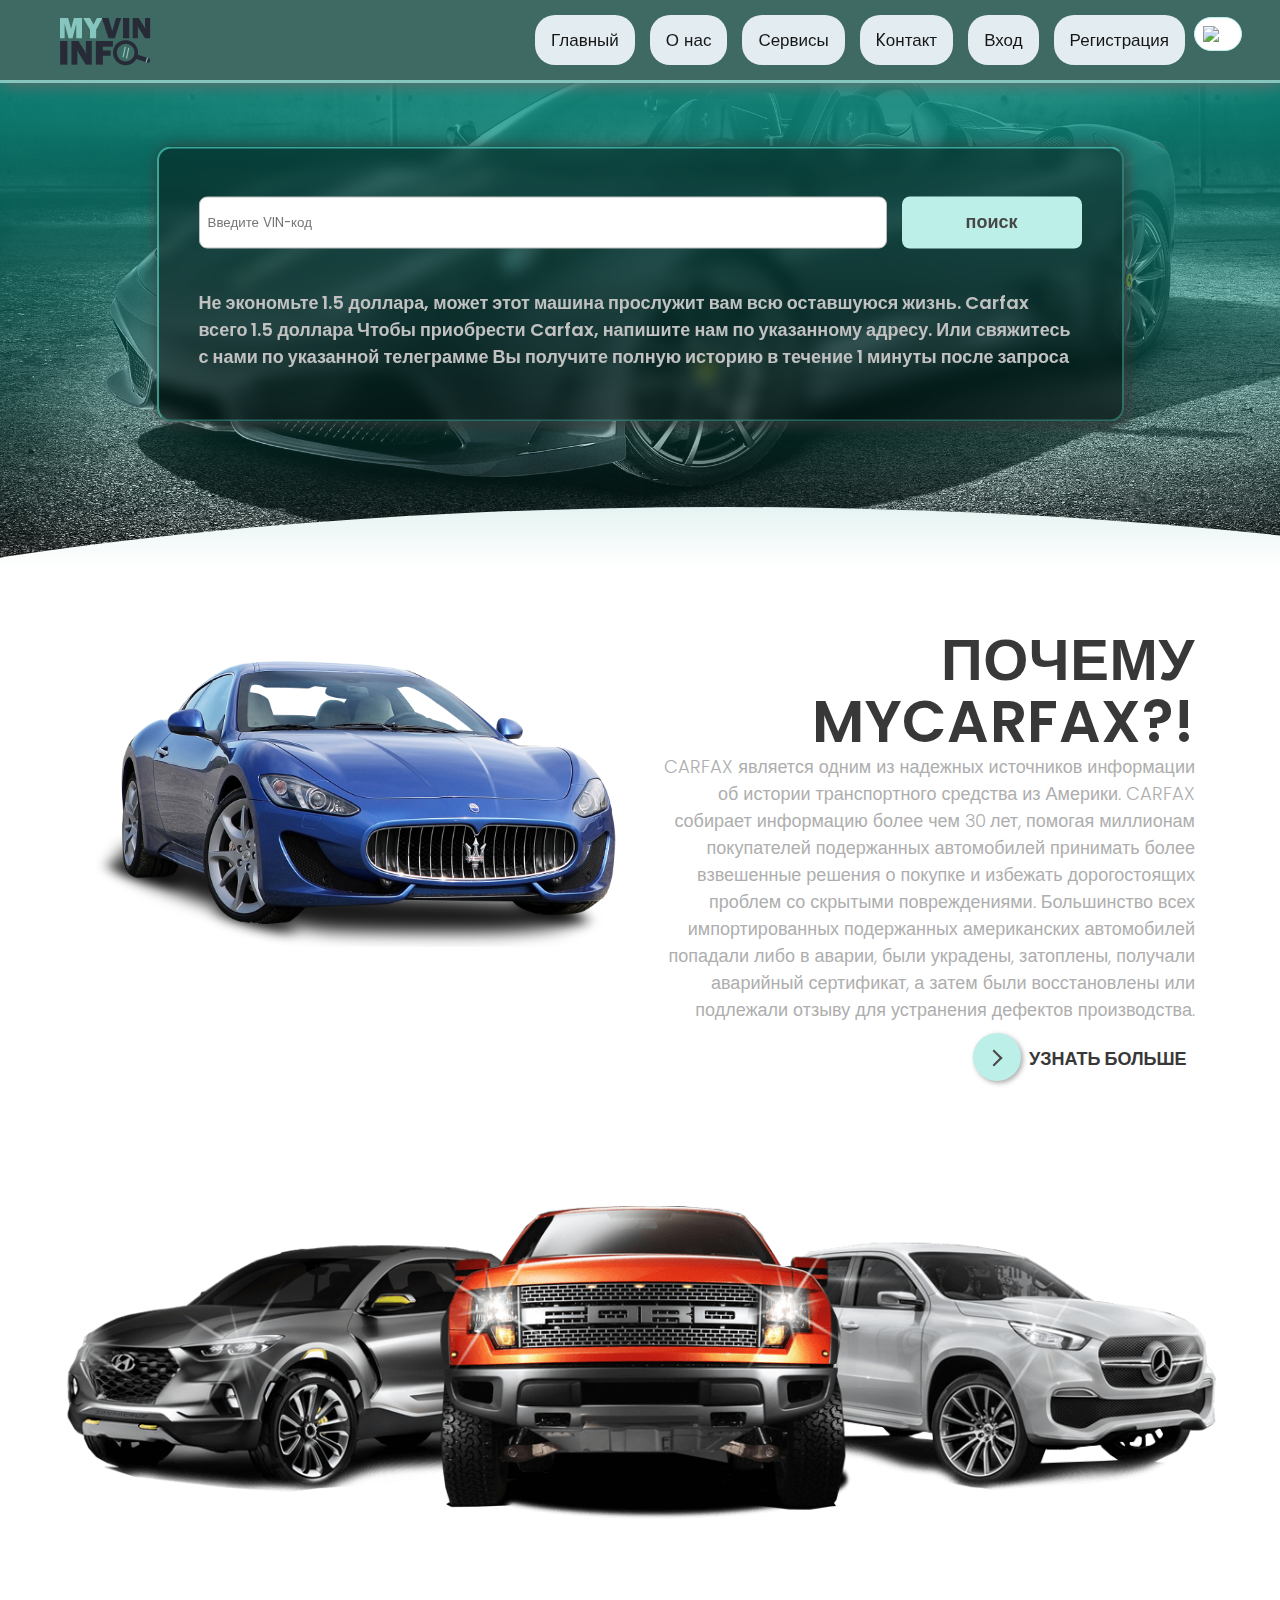
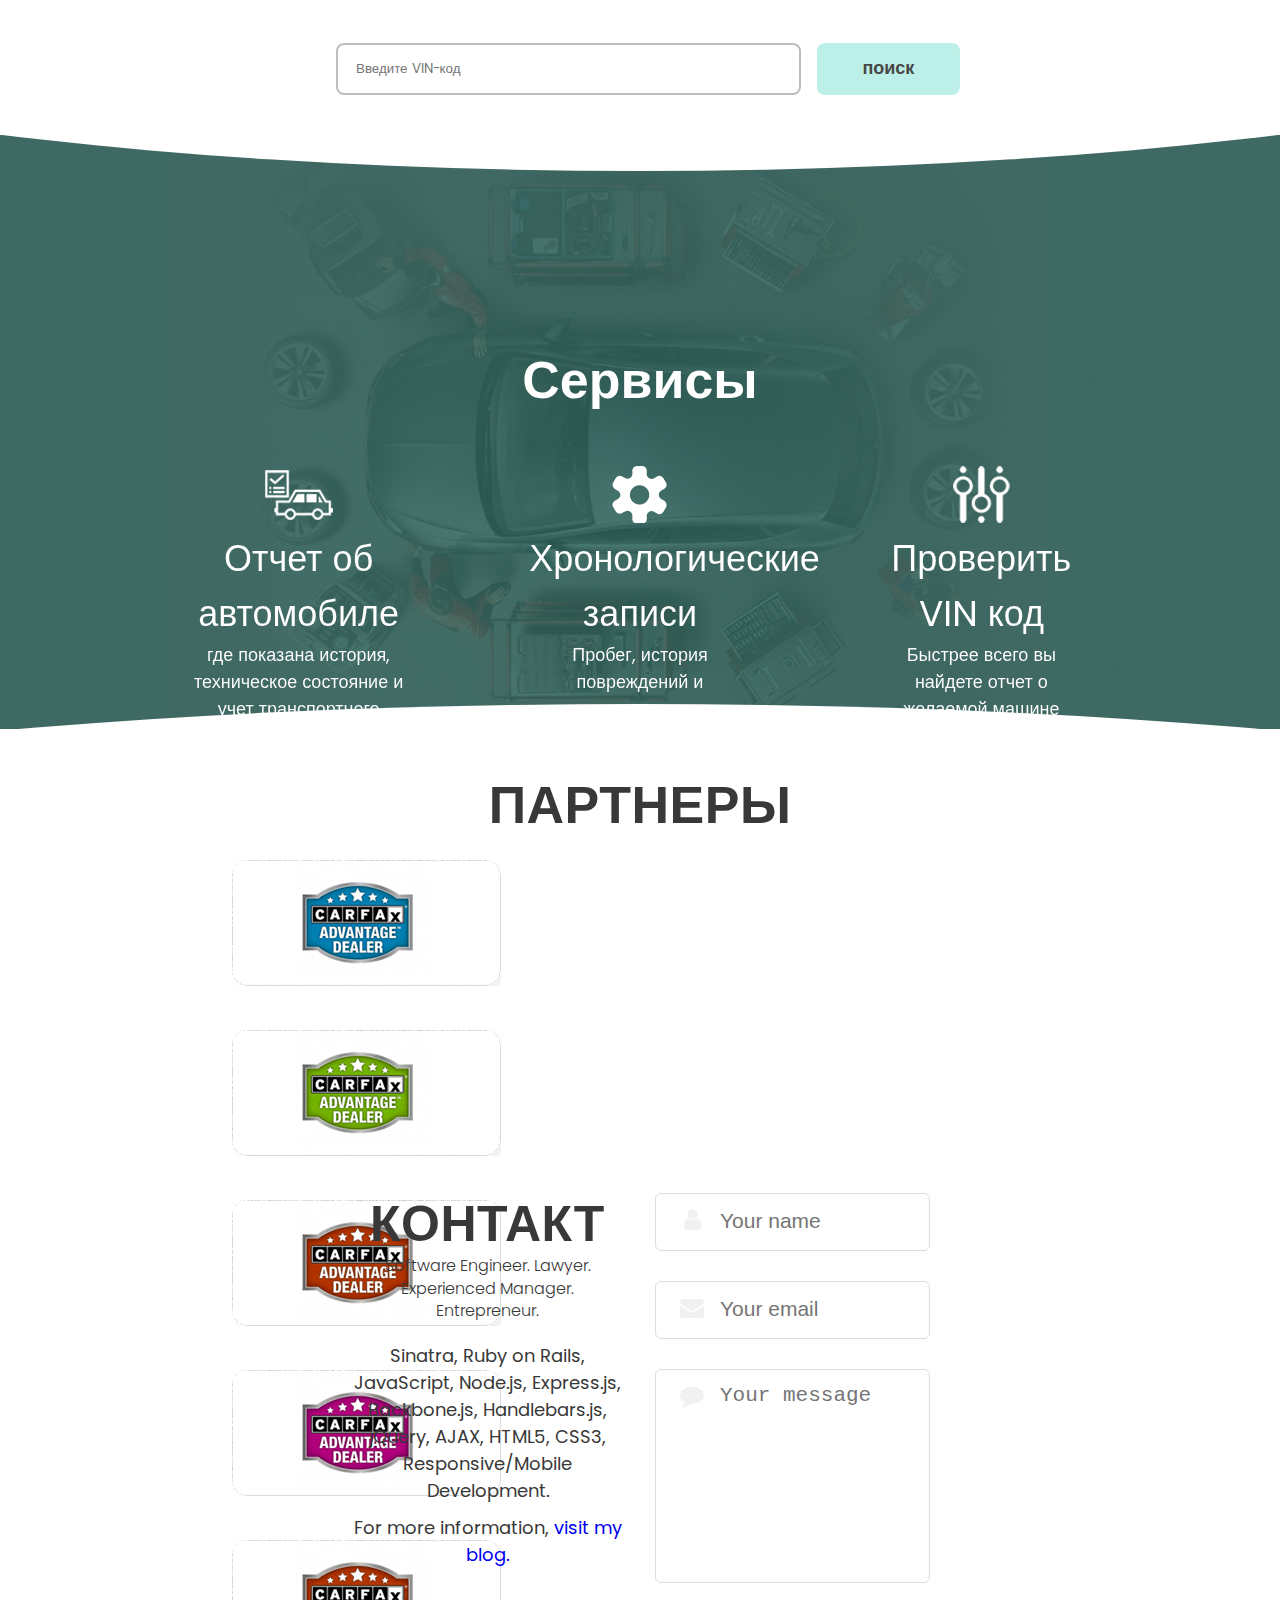
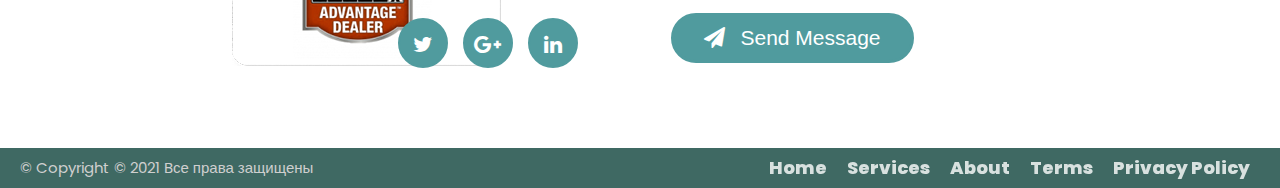
==== index.html @ 779accc6 "fix" ====
<!DOCTYPE html>
<html lang="en">

<head>
    <meta charset="UTF-8">
    <meta http-equiv="X-UA-Compatible" content="IE=edge">
    <meta name="viewport" content="width=device-width, initial-scale=1.0">
    <link rel="stylesheet" href="https://unicons.iconscout.com/release/v4.0.0/css/line.css">
    <link rel="stylesheet" href="https://cdnjs.cloudflare.com/ajax/libs/slick-carousel/1.5.9/slick.min.css">
    <link rel="stylesheet" href="https://cdnjs.cloudflare.com/ajax/libs/slick-carousel/1.5.9/slick-theme.min.css">
    <link rel="stylesheet" href="https://maxcdn.bootstrapcdn.com/font-awesome/4.2.0/css/font-awesome.min.css">
    <script src="https://cdnjs.cloudflare.com/ajax/libs/jquery/3.3.1/jquery.min.js"></script>
    <link rel="stylesheet" href="assets/css/style.css">
    <title>MyCarVin</title>
</head>

<body>
    <header class="header" id="header">
        <button class="mobile-nav-toggle" aria-controls="primary-navigation" aria-expanded="true"><span
                class="sr-only"></span></button>
        <nav class="nav__container">
            <label class="logo"><img src="assets/img/logo.png" class="nav__logo"></label>
            <ul id="primary-navigation" data-visible="false" class="nav__list primary-navigation">
                <i class="uil uil-moon change-theme" id="theme-button"></i>
                <div class="lang-select">
                    <img src="https://cdn.countryflags.com/thumbs/russia/flag-round-250.png"
                        class="flag-img lang-selected " />
                    <a href="#">
                        <img src="https://cdn.countryflags.com/thumbs/united-kingdom/flag-round-250.png"
                            class="flag-img " />
                    </a>
                    <a href="#">
                        <img src="https://cdn.countryflags.com/thumbs/georgia/flag-round-250.png" class="flag-img " />
                    </a>
                </div>
                <li class="nav__item raise ">
                    <a href="#home" class="nav__links active active-link text__decoration">
                        Главный
                    </a>
                </li>
                <li class="nav__item raise">
                    <a href="#about" class="nav__links active-link">
                        О нас
                    </a>
                </li>
                <li class="nav__item raise">
                    <a href="#services" class="nav__links active-link">
                        Сервисы
                    </a>
                </li>
                <li class="nav__item raise">
                    <a href="#contact" class="nav__links active-link">
                        Kонтакт
                    </a>
                </li>
                <li class="nav__item login raise">
                    <a href="#login" class="nav__links active-link">
                        Вход
                    </a>
                </li>
                <li class="nav__item registration raise">
                    <a href="#registration" class="nav__links registration active-link">
                        Регистрация
                    </a>
                </li>
                <div class="nav__btns">

                </div>

                <!-- <div class="main-menu lang__raise language">
                </div> -->
            </ul>
        </nav>

    </header>
    <main>
        <section class="home__section" id="home">

            <div class="vin__absolute">
                <div class="vin__code-container">
                    <div class="vin__code">
                        <div class="search search__input">
                            <label class="search__text" for="search__vin" disabled="false">
                                <input type="text" class="search__vin" placeholder="Введите VIN-код" maxlength="17">
                            </label>
                            <button type="submit" class="search__button raise">поиск</button>
                        </div>
                    </div>

                    <p class="vin__subtitle">
                        Не экономьте 1.5 доллара, может этот машина прослужит вам всю оставшуюся жизнь. Carfax всего 1.5
                        доллара Чтобы приобрести
                        Carfax, напишите нам по указанному адресу. Или свяжитесь с нами по указанной телеграмме Вы
                        получите полную историю в течение 1 минуты после запроса
                    </p>
                </div>
            </div>
            <div>
                <div class="img__box">
                    <img src="assets/img/car1.jpg" class="home__img" alt="">
                </div>
            </div>
        </section>
        <section class="main__section" id="about">
            <div class="main__container ">
                <img src="assets/img/car2.png" class=" main-img" alt="">
                <div class="main__data">
                    <h1 class="main__title">Почему MyCarfax?!</h1>
                    <h3 class="main__subtitle"> CARFAX является одним из надежных источников информации об истории
                        транспортного средства из Америки. CARFAX собирает информацию более
                        чем 30 лет, помогая миллионам покупателей подержанных автомобилей
                        принимать более взвешенные решения о покупке и избежать
                        дорогостоящих проблем со скрытыми повреждениями.

                        Большинство всех импортированных подержанных
                        американских автомобилей попадали либо в аварии, были
                        украдены, затоплены, получали аварийный сертификат,
                        а затем были восстановлены или
                        подлежали отзыву для устранения дефектов производства.
                    </h3>
                    <button class="learn-more">
                        <span class="circle" aria-hidden="true">
                            <span class="icon arrow"></span>
                        </span>
                        <span class="button-text">узнать больше</span>
                    </button>
                </div>
                <div class="semicircle"></div>
                <!-- <div class="semicircle"></div> -->
            </div>
        </section>
        <section class="main__section-2">
            <div>
                <img src="assets/img/car3.png" class="three__car" alt="">
            </div>
            <div class="main__section-2-vin">
                <div class="vin__code-2">
                    <div class="search search__input">
                        <label class="search__text-2" for="search__vin" disabled="false">
                            <input type="text" class="search__vin-2" placeholder="Введите VIN-код" maxlength="17">
                        </label>
                        <button type="submit" class="search__button-2  active-link">поиск</button>
                    </div>
                </div>
            </div>
            <!-- <div class="semicircle-2"></div> -->
        </section>
        <section class="service__section">
            <div class="service__flex">
                <div class="services__container" id="services">
                    <div class="services__images">
                        <div class="lines"></div>
                        <h1 class="services__title">Сервисы</h1>
                        <div class="services__content">
                            <div class="service__one">
                                <img src="assets/img/service1-(1).png" class="sevice__one-img" alt="">
                                <h1 class="service__title"><strong>Отчет об автомобиле</strong></h1>
                                <p class="service__subtitle">где показана история, техническое состояние и учет
                                    транспортного
                                    средства</p>
                            </div>

                            <div class="service__two">
                                <img src="assets/img/service1-(2).png" class="sevice__one-img" alt="">
                                <h1 class="service__title"><strong>Хронологические записи</strong></h1>
                                <p class="service__subtitle">Пробег, история повреждений и количество владельцев</p>
                            </div>

                            <div class="service__three">
                                <img src="assets/img/service1-(3).png" class="sevice__one-img" alt="">
                                <h1 class="service__title"><strong>Проверить VIN код</strong></h1>
                                <p class="service__subtitle">Быстрее всего вы найдете отчет о желаемой машине</p>
                            </div>
                        </div>
                    </div>
                </div>
            </div>
            <div class="service__section-image">
                <img src="assets/img/service-bg.png" class="services__background" alt="">
            </div>
            <div class="semicircle-2"></div>
        </section>
        <section class="slidebar__container">
            <div class="semicircle-3"></div>
            <div class="slide__bar">
                <div class="slider__container">
                    <h1 class="partner__title">Партнеры</h1>
                    <div class="slider slider-nav slider__img">
                        <div><img src="assets/img/partner-1.png"></div>
                        <div><img src="assets/img/partner-2.png"></div>
                        <div><img src="assets/img/partner-3.png"></div>
                        <div><img src="assets/img/partner-4.png"></div>
                        <div><img src="assets/img/partner-5.png"></div>
                    </div>
                </div>
            </div>
        </section>
        <section id="contact" class="add-padding border-top-color2">

            <div class="footer__container text-center">

                <div class="row">

                    <div class="col-sm-6 col-md-5 text-right scrollimation fade-up d1">

                        <h1 class="big-text">Контакт</h1>

                        <p class="lead">Software Engineer. Lawyer.<br>Experienced Manager. Entrepreneur.</p>

                        <p>Sinatra, Ruby on Rails, JavaScript, Node.js, Express.js, Backbone.js, Handlebars.js, jQuery,
                            AJAX, HTML5, CSS3,
                            Responsive/Mobile Development.
                            <p>For more information, <a href="http://korenlc.com" class="a__hover" target="_blank">visit
                                    my blog.</a></p>
                            <div class="footer-distributed-icon">
                                <ul class="social-links text-center ">
                                    <li><a href="https://twitter.com/korenlc" class="active-link" target="_blank"><i
                                                class="fa fa-twitter fa-fw"></i></a></li>
                                    <li><a href="https://plus.google.com/u/0/+KLCohen/posts/p/pub" class="active-link"
                                            target="_blank"><i class="fa fa-google-plus fa-fw"></i></a></li>
                                    <li><a href="https://www.linkedin.com/in/korenlesliecohen" class="active-link"
                                            target="_blank"><i class="fa fa-linkedin fa-fw"></i></a></li>
                                </ul>
                            </div>
                    </div>

                    <!--=== Contact Form ===-->

                    <form id="contact-form"
                        class="contact__container col-sm-6 col-md-offset-1 scrollimation fade-left d3"
                        action="contact.php" method="post" novalidate>

                        <div class="form-group">
                            <label class="control-label" for="contact-name">Name</label>
                            <div class="controls">
                                <input id="contact-name" name="contactName" placeholder="Your name"
                                    class="form-control requiredField" data-new-placeholder="Your name" type="text"
                                    data-error-empty="Please enter your name">
                                <i class="fa fa-user"></i>
                            </div>
                        </div><!-- End name input -->

                        <div class="form-group">
                            <label class="control-label" for="contact-mail">Email</label>
                            <div class=" controls">
                                <input id="contact-mail" name="email" placeholder="Your email"
                                    class="form-control requiredField" data-new-placeholder="Your email" type="email"
                                    data-error-empty="Please enter your email"
                                    data-error-invalid="Invalid email address">
                                <i class="fa fa-envelope"></i>
                            </div>
                        </div><!-- End email input -->

                        <div class="form-group">
                            <label class="control-label" for="contact-message">Message</label>
                            <div class="controls">
                                <textarea id="contact-message" name="comments" placeholder="Your message"
                                    class="form-control requiredField" data-new-placeholder="Your message" rows="6"
                                    data-error-empty="Please enter your message"></textarea>
                                <i class="fa fa-comment"></i>
                            </div>
                        </div><!-- End textarea -->

                        <p><button name="submit" type="submit" class="active-link btn btn-color2 btn-block"
                                data-error-message="Error!" data-sending-message="Sending..."
                                data-ok-message="Message Sent"><i class="fa fa-paper-plane"></i>Send Message</button>

                        </p>
                        <input type="hidden" name="submitted" id="submitted" value="true" />

                    </form><!-- End contact-form -->

                </div>
            </div>

        </section>
    </main>
    <footer id="main-footer" class="">
        <div class="footer-distributed">

            <div class="footer-basic">
                <ul class="list-inline">
                    <li class="list-inline-item  "><a href="#">Home</a></li>
                    <li class="list-inline-item"><a href="#">Services</a></li>
                    <li class="list-inline-item"><a href="#">About</a></li>
                    <li class="list-inline-item"><a href="#">Terms</a></li>
                    <li class="list-inline-item"><a href="#">Privacy Policy</a></li>
                </ul>
            </div>
            <p class="footer-text-center">&copy; Copyright © 2021 Bсе права защищены</p>
        </div>
    </footer>
    <script src="https://cdnjs.cloudflare.com/ajax/libs/jquery/2.1.3/jquery.min.js"></script>
    <script src="https://cdnjs.cloudflare.com/ajax/libs/slick-carousel/1.5.9/slick.min.js"></script>

    <script src="assets/js/js.js"></script>

</body>

</html>
---- assets/css/style.css ----
@import url('https://fonts.googleapis.com/css2?family=Poppins:wght@400;500;600&display=swap');
@import 'https://fonts.googleapis.com/css?family=Space+Mono';

:root {
    --header-height: 3rem;
    /* color mode */
    --body-color: #272A37;
    ;
    --body-color-alt: #fff;
    ;
    --body-color-alt-2: #509B9E;
    ;
    --button-color: #BDEFE9;
    ;
    --button-color-alt: #F8485E;
    ;
    --strocke-color: #E3ECF0;
    ;
    --activebutton-color: #20AB26;
    ;
    --text-color: #fff;
    ;
    --text-color-title: #383838;
    ;
    --text-color-alt: #AEAEAE;
    ;
    --fade-color: #40716B;
    ;
    --gradient-color:  linear-gradient(to top, rgb(13 145 132 / 0%), rgb(13 145 132 / 100%));
    ;
    --background-color: #3f6963;
    
    /* borders */
    --border-solid: solid #509B9E;
    ;
    --border-with: 2px;
    ;


    /* opacity */

    --opacity-icon: 0.5;

    /*========== Font and typography ==========*/
    --big-gfont-size: 48px;
    --normal-font-size: 18px;
    --small-font-size: 16px;
    --smaller-font-size: 14px;

    /*========== Font weight ==========*/
    --font-medium: 500;
    --font-semi-bold: 600;
    --body-font: 'Poppins', sans-serif;
}

* {
    box-sizing: border-box;
    padding: 0;
    margin: 0;
    text-decoration: none;
}

html {
    scroll-behavior: smooth;
}
/* dark theme */
body.dark-theme{
    --body-color: #1b1b1b;
    --body-color-alt: #272A37;
    --gradient-color: linear-gradient(to top, rgb(13 145 132 / 0%), rgb(14 17 28));
    --text-color-title: #ffffff;
    --opacity-icon: 1;
    --border-solid: solid #fff; 
    --border-with: 2px;
    --body-color-alt-2: none;
    --background-color: #181a22;

    
    
}






body {
    font-family: var(--body-font);
    font-size: var(--normal-font-size);
    background-color: var(--body-color-alt);
    overflow-x: hidden;
}

/* .nav__container{
    position: relative;
    z-index: 1;
    width: 100%;
    height: 80%;
    box-shadow: 2px 2px 16px #6b6b6b;
} */
.nav__container {
    position: fixed;
    z-index: 1000;
    background-color: var(--background-color);
    width: 100%;
    backdrop-filter: blur(8px);
    border-bottom: solid #87c6be;
    /* height: 80%; */
    box-shadow: 2px 2px 16px #6b6b6b;
}

.nav__list {
    float: right;
    margin-right: 90px;
    position: relative;
    padding: 0;
}

.nav__item {
    display: inline-block;
    line-height: 80px;
    margin: 0 5px;

}

.active-link {
    color: rgb(22, 22, 22);
    font-size: 17px;
    /* text-transform: uppercase; */
    transition: all .3s ease-out;
}

label.logo {
    line-height: 80px;
    padding: 0 60px;
    font-size: 35px;
}

.nav__links {
    background-color: #e3ecf0;
    padding: 1rem;
    border-radius: 20px;
    align-items: center;
    justify-content: center;
    height: 50px;
    width: 100%;
    display: inline-flex;
}

.nav__logo {
    vertical-align: middle;
}

.active-link.raise,
.active-link:hover,
.raise:focus {
    box-shadow: 0 0.5em 0.5em -0.4em #004c4e;
    transform: translateY(-0.25em);
    background-color: #26eed7;
}

.mobile-nav-toggle {
    display: none;
}

/* ------ menu media ------  */
@media (max-width: 952px) {
    label.logo {
        padding-left: 20px;
    }

    .active-link {
        font-size: 16px;
    }
}



.semicircle {
    background-color: var(--body-color-alt);
    height: 100%;
    width: 100%;
    border-radius: 100%;
    position: absolute;
    transform: scaleX(2);
    display: block;
    bottom: 60px;
    z-index: -1;
    place-items: center;
}

.vin__absolute {
    position: absolute;
    top: 50%;
    left: 50%;
    transform: translate(-50%, -50%);
    color: white;
    width: 100%;
}

.vin__code-container {
    border-radius: 14px;
    padding: 40px;
    max-width: 967px;
    top: 35%;
    /* box-shadow: 0 4px 16px rgb(0 0 0 / 6%); */
    margin: 0px auto;
    box-shadow: 2px 2px 16px #383838;
    background: #0000006b;
    backdrop-filter: blur(8px);
    border: solid #66f9e68c;
    border-width: 2px;
    border-style: outset;
}

.vin__code {
    width: 100%;
    display: flex;
}

.search {
    width: 100%;
    margin-bottom: 32px;
    display: flex;
    align-items: center;
    justify-content: space-between;
}

.search__input .search__text {
    padding: 8px 0px;
    background-color: transparent;
    position: relative;
    width: 78%;
}

.search__text {
    display: flex;
    transition: all .2s;
}

.search__vin {
    border: solid;
    border-width: thin;
    font-family: inherit;
    width: 100%;
    height: 52px;
    border-radius: 8px;
    cursor: inherit;
    padding: 8px;
    border-color: #bdbdbd;
}

.search__button {
    height: 52px;
    padding: 12px;
    width: 180px;
    border: none;
    border-radius: 8px;
    background-color: #BDEFE9;
    font-size: var(--normal-font-size);
    font-weight: 700;
    color: #474747;
    cursor: pointer;

}

.search__button:hover {
    box-shadow: 2px 2px 5px #aaaaaa;

}

button {
    transition: all .3s ease-out;
}

.vin__subtitle {
    width: 100%;
    font-size: var(--normal-font-size);
    color: #c1c1c1;
    font-weight: 600;
}

.img__box {
    background: var(--gradient-color);
    width: 100%;
    background-position: center;
    background-repeat: no-repeat;
    background-size: cover;
}

.home__img {
    position: relative;
    width: 100%;
    z-index: -1;
}

.main-img {
    width: 50%;
    height: 50%;
    background-position: center;
    background-repeat: no-repeat;
    background-size: cover;
}

.home__section {
    position: relative;
}

.main__section {
    width: 100%;
    padding: 62px 85px;
    position: relative;
}

.main__container {
    display: flex;
}

.main__data {
    grid-column: 1/3;
}

.main__title {
    font-size: 58px;
    color: var(--text-color-title);
    font-weight: 600;
    line-height: 62px;
    letter-spacing: 0.01em;
    word-spacing: 0.15em;
    text-transform: uppercase;
    text-align: right;
}

.main__subtitle {
    font-size: var(--normal-font-size);
    text-align: right;
    color: var(--text-color-alt);
}

.three__car {
    z-index: 1;
    position: relative;
    width: 100%;
    padding: 62px 24px;
    display: flex;
}

.main__section-2-vin {
    padding-top: 4%;
    z-index: 1;
    display: flex;
    width: 100%;
    padding-left: 25%;
    padding-right: 25%;
}

.search__text-2 {
    padding: 8px 16px;
    background-color: transparent;
    position: relative;
    width: 100%;
}

.vin__code-2 {
    width: 100%;
    display: flex;
    z-index: 1;
}

.search__vin-2 {
    border: var(--border-solid);
    border-width: var(--border-with);
    font-family: inherit;
    background-color: var(--body-color-alt);
    width: 100%;
    height: 52px;
    border-radius: 8px;
    cursor: inherit;
    padding: 18px;
    border-color: #bdbdbd;

}

.search__button-2 {
    height: 52px;
    padding: 12px;
    width: 180px;
    border: none;
    border-radius: 8px;
    background-color: #BDEFE9;
    font-size: var(--normal-font-size);
    font-weight: 700;
    color: #474747;
    cursor: pointer;
}

.semicircle-2 {
    background-color: var(--body-color-alt);
    height: 90%;
    width: 100%;
    border-radius: 100%;
    position: absolute;
    transform: scaleX(2);
    display: block;
    bottom: 94%;
    z-index: 0;
    place-items: center;
}

.semicircle-3 {
    background-color: var(--body-color-alt);
    height: 100%;
    width: 100%;
    border-radius: 100%;
    position: absolute;
    transform: scaleX(2);
    display: block;
    bottom: 8%;
    z-index: 0;
    place-items: center;
}

.service__flex {
    position: absolute;
    top: 25%;
    width: 100%;
}


.services__background {
    width: 100%;
}

.services__title {
    font-size: 52px;
    font-weight: 600;
    margin-bottom: 2.5rem;
    margin-top: 3.5rem;
}

.services__container {
    position: absolute;
    width: 100%;
}

.services__content {
    display: flex;
    justify-content: space-between;
}

.services__images {
    column-gap: 5rem;
    margin-left: auto;
    text-align: center;
    grid-template-columns: repeat(1, 1fr);
    margin-right: auto;
    filter: invert(1);
    max-width: 80%;
}

.service__section {
    position: relative;
}

.service__one,
.service__two,
.service__three {
    width: 33.33%;
    display: block;
    padding: 6px 60px;
    text-align: center;
}

.slidebar__container {
    position: relative;
    height: 400px;
    width: 100%;
    display: inline-block;
}

.slide__bar {
    top: 50%;
    transform: translateY(-50);
}

.slider__container {
    position: absolute;
    margin-left: auto;
    max-width: 816px;
    margin-right: auto;
    bottom: 290px;
    left: 10%;
    right: 10%;
}


.slider__img {
    line-height: 100px;
    padding: 14px 0px;
    width: 816px;
    /* margin-top: 66%; */
    position: absolute;
    z-index: 1;
}

.partner__title {
    color: var(--text-color-title);
    font-weight: 600;
    line-height: 62px;
    letter-spacing: 0.01em;
    word-spacing: 0.15em;
    text-transform: uppercase;
    /* position: absolute; */
    max-width: 967px;
    padding: 10px;
    font-size: 52px;
    text-align: center;
    bottom: 24%;
    z-index: 1;
}

.contact {
    padding: 40px 20% 40px;
}

.contact__container {
    row-gap: 3rem;
}

/* seemore btn */
.learn-more {
    position: relative;
    display: inline-block;
    cursor: pointer;
    outline: none;
    border: 0;
    vertical-align: middle;
    text-decoration: none;
    background: transparent;
    padding: 0;
    margin-left: 60%;
    margin-top: 10px;
    font-size: inherit;
    font-family: inherit;
    width: 15rem;
    height: auto;

}

.circle {
    transition: all 0.45s cubic-bezier(0.65, 0, 0.076, 1);
    position: relative;
    display: block;
    margin: 0;
    width: 3rem;
    height: 3rem;
    background: #BDEFE9;
    border-radius: 1.625rem;
    box-shadow: 2px 2px 5px #aaaaaa;
}

.icon {
    transition: all 0.45s cubic-bezier(0.65, 0, 0.076, 1);
    position: absolute;
    top: 0;
    bottom: 0;
    margin: auto;
    background: #474747;
}

.arrow {
    transition: all 0.45s cubic-bezier(0.65, 0, 0.076, 1);
    left: 0.625rem;
    width: 1.125rem;
    height: 0.125rem;
    background: none;
}

.arrow::before {
    position: absolute;
    content: "";
    top: -0.25rem;
    right: 0.0625rem;
    width: 0.625rem;
    height: 0.625rem;
    border-top: 0.125rem solid #474747;
    border-right: 0.125rem solid #474747;
    transform: rotate(45deg);
}

.button-text {
    transition: all 0.45s cubic-bezier(0.65, 0, 0.076, 1);
    position: absolute;
    top: 0;
    left: 0;
    right: 0;
    bottom: 0;
    padding: 0.75rem 0;
    margin: 0 0 0 1.85rem;
    color: var(--text-color-title);
    font-weight: 700;
    line-height: 1.6;
    text-align: center;
    text-transform: uppercase;
}

.learn-more:hover .circle {
    width: 100%;
}

.learn-more:hover .circle .icon.arrow {
    background: #474747;
    transform: translate(1rem, 0);
}

.learn-more:hover .button-text {
    color: #474747;
}
/* seee more btn end */
.button {
    display: inline-block;
    background-color: #57e089;
    color: #fff;
    padding: 1rem;
    border-radius: .5rem;
    font-weight: var(--font-medium);
}

/* ---- foooter---- */
.footer {
    display: block;
}

.footer-left {
    float: bottom;
}

@media (min-width: 1024px) {
    .footer__container {
        width: 50%;
    }
}

.footer__container {
    padding-right: 15px;
    padding-left: 15px;
    margin-right: auto;
    margin-left: auto;
}

.text-center {
    text-align: center;
    z-index: 1;
}

@media (min-width: 1024px) {
    .col-md-5 {
        width: 41.66666667%;
    }
}

@media (min-width: 1024px) {
    .col-md-5 {
        float: left;
    }
}

@media (min-width: 1024px) {
    .col-sm-6 {
        width: 50%;
    }
}

@media (min-width: 1024px) {
    .col-sm-6 {
        float: left;
    }
}

.col-md-5,
.col-sm6 {
    position: relative;
    min-height: 1px;
    padding-right: 15px;
    padding-left: 15px;
}

.text-right {
    text-align: right;
}

@media (min-width: 1024px) {
    .lead {
        font-size: 21px;
    }
}

.lead {
    margin-bottom: 20px;
    font-size: 16px;
    font-weight: 300;
    line-height: 1.4;
}

p {
    margin: 0 0 10px;
}

/* @media (min-width: 992px){
.col-md-offset-1 {
    margin-left: 8.33333333%;
 }
} */
@media (max-width: 1024px) {
    .text-right {
        text-align: center;
    }

    .contact__container {
        padding: 0 20px;
    }

    .form-group {
        text-align: justify;
    }
}

@media (min-width: 1024px) {
    .col-sm-6 {
        width: 50%;
    }

    .text-right {
        text-align: center;
    }
}

@media (min-width: 1024px) {
    .col-sm-6 {
        position: relative;
        min-height: 1px;
        padding-right: 15px;
        padding-left: 15px;
    }
}

.form-group {
    margin-bottom: 15px;
}

.a__hover {
    /* color: #20AB26; */
    
    text-decoration: none;
}

.a__hover:hover,
.a__hover:focus {
    color: #fdbb04;
    ;
    text-decoration: none
}

.a__hover:focus,
.btn:focus {
    outline: none;
}
/*-----------------------
----- Typo Styles ------
-------------------------*/
h1,
h2,
h3,
h4,
h5,
h6,
.h1,
.h2,
.h3,
.h4,
.h5,
.h6 {
    font-weight: 300;
}

.big-text {
    font-size: 58px;
    color: var(--text-color-title);
    font-weight: 600;
    line-height: 62px;
    letter-spacing: 0.01em;
    word-spacing: 0.15em;
    text-transform: uppercase;
}

/*-----------------------
----- Layout Styles -----
-------------------------*/

.add-padding {
    padding-top: 50px;
    padding-bottom: 50px;
    display: flex;
}

/*-----------------------
----- Color Styles ------
-------------------------*/

.bg-color1 {
    color: #fff;
    background: #509B9E;
}

.bg-color2 {
    color: #fff;
    background: #f9398c;
}

.bg-color3 {
    color: #fff;
    background: #334959;
}

.border-bottom-color2 {
    border-bottom: 7px solid #509B9E;
}

/* .border-top-color2{
    border-top:7px solid #f9398c;
} */

.color1 .service-icon,
.color1.service-item ul li:nth-child(2):before {
    background: #509B9E;
}

.color1 .service-icon:after {
    border: 3px solid #509B9E;
}

.color2 .service-icon,
.color2.service-item ul li:nth-child(2):before {
    background: #509B9E;
}

.color2 .service-icon:after {
    border: 3px solid #509B9E;
}

.color3 .service-icon,
.color3.service-item ul li:nth-child(2):before {
    background: #334959;
}

.color3 .service-icon:after {
    border: 3px solid #334959;
}

/*------------------
----- Buttons ------
--------------------*/

.btn-color1,
.btn-color2 {
    padding: 10px 30px;
    color: rgb(255, 255, 255);
    font-size: 21px;
    font-weight: 300;
    background: var(--body-color-alt-2);
    border-width: var(--border-with);
    border: var(--border-solid);
    border-radius: 25px;
    transition: all .3s ease-out;
}

.btn-color1 {
    background: #509B9E;
}



.btn-color1:focus,
.btn-color1:active,
.btn-color2:focus,
.btn-color2:active {
    color: #fff;
}

.btn-color1 .fa,
.btn-color2 .fa {
    margin-right: 15px;
}

/*----------------------
----- Contact Styles ----
------------------------*/

#contact {
    position: relative;
    background-image: url('../images/bg-contact.png');
    background-repeat: no-repeat;
    background-position: 0 100%;
    background-color: var(--body-color-alt);
}

#contact-form .form-group label {
    display: none;
    font-size: 18px;
    line-height: 24px;
    font-weight: 100;
    text-transform: uppercase;
}

#contact-form.no-placeholder .form-group label {
    display: block;
}

#contact-form .controls {
    padding: 0;
    margin-bottom: 30px;
    border: 1px solid #ddd;
    border-radius: 6px;
}

#contact-form .form-control {
    background: transparent !important;
    border: none;
    border-bottom: 3px solid transparent;
    border-radius: 0;
    outline: none;
    box-shadow: none;
    height: 56px;
    font-size: 21px;
    line-height: 32px;
    font-weight: 100;
    padding-left: 64px;
    -webkit-transition: border-color .3s ease-out;
    transition: border-color .3s ease-out;
    border-radius: 2px;
}

#contact-form .form-group {
    position: relative;
}

#contact-form .form-group [class*=fa] {
    display: block;
    width: 64px;
    position: absolute;
    top: 0;
    left: 5px;
    color: #e5e5e5;
    font-size: 24px;
    line-height: 53px;
    text-align: center;
    font-weight: 300;
    opacity: var(--opacity-icon);
    transition: opacity .2s ease-out;
}

#contact-form.no-placeholder .form-group [class*=fa] {
    top: 30px;
}

#contact-form .form-control:focus+[class*=fa] {
    opacity: 1;
}

#contact-form textarea.form-control {
    height: auto;
    max-width: 100%;
    min-width: 100%;
    font-size: 21px;
    line-height: 32px;
    padding-top: 10px;
    resize: none;
}

#contact-form .form-control:focus {
    background: #fff;
    border-bottom: 3px solid #20AB26;
    ;
    outline: none;
    box-shadow: none;
    -webkit-transition: border-color .3s ease-in;
    transition: border-color .3s ease-in;
}

#contact-form .error-message {
    padding: 5px 0;
    position: absolute;
    top: -30px;
    right: 0;
    font-size: 14px;
    font-weight: 300;
    color: #ff0000;
    z-index: 10;
}

#contact-form .error-message:before {
    content: "\00d7";
    font-size: 21px;
    line-height: 21px;
    margin-right: 5px;
}

/*----------------------
----- Footer Styles ----
------------------------*/

#main-footer {
    background: #fff;
}

#main-footer p a {
    padding-bottom: 40px;
    font-size: 25px;
    text-decoration: none;
}

#main-footer p {
    text-align: center;
    padding-left: 20px;
    font-size: smaller;
}

.social-links {
    list-style: none;
    margin: 0;
    padding: 0;
    margin-bottom: 30px;
}

.social-links li {
    display: inline-block;
    margin: 0 5px;
    border-radius: 3px;
    box-shadow: 0 4px 0 transparent;
    -webkit-transition: all .3s ease-out;
    transition: all .3s ease-out;
}

.social-links li a {
    display: block;
    color: #fff;
    border: var(--border-solid);
    border-width: var(--border-with);
    font-size: 21px;
    width: 50px;
    height: 50px;
    line-height: 50px;
    text-align: center;
    background: var(--body-color-alt-2);
    border-radius: 50%;
    -webkit-transition: all .3s ease-out;
    transition: all .3s ease-out;
    
}


/* Footer social icons */
.col-sm-6{
    color: var(--text-color-title);
}
.footer-distributed-icon {
    margin-top: 40px;
}

.footer-distributed-icon {
    display: inline-block;
    height: 100%;
    cursor: pointer;
    border-radius: 2px;
    font-size: 20px;
    text-align: center;
}

.footer-distributed {
    background-color: var(--background-color);
    height: 40px;
    display: flex;
}

.footer-text-center {
    padding-top: 8px;
    color: rgb(207, 207, 207);
}

.footer-basic {
    padding: 6px 0;
    color: #ffffff;
    background-color: var(--background-color);
    right: 20px;
    position: absolute;
    font-weight: 800;
}

.footer-basic ul {
    padding: 0;
    list-style: none;
    text-align: center;
    font-size: 18px;
    margin-bottom: 0;
    display: flex;
}

.footer-basic li {
    padding: 0 10px;
}

.footer-basic ul a {
    color: inherit;
    text-decoration: none;
    opacity: 0.8;
}

.footer-basic ul a:hover {
    opacity: 1;
}


/* menu hovers */
/* .raise:hover,
.raise:focus {
    box-shadow: 0 0.5em 0.5em -0.4em #004c4e;
    transform: translateY(-0.25em);
    background-color: #26eed7;
} */

/* ----language switch---- */

.main-menu {

    left: 100%;
    display: flex;

}

.lang-select {
    position: absolute;
    right: -52px;
    top: 0px;
    float: right;
    border: 1px solid #bdefe9;
    padding: 6px 8px;
    border-radius: 50px;
    background-color: white;
    height: auto;
    max-height: 600px;
    margin-top: 17px;
    transition: max-height 2s;
}

.lang-select .flag-img {
    /* height: 30px; */
    width: 30px;
    display: none;
    padding: 2px 0;
}

.lang-select .lang-show {
    display: block;
}

.lang-select .lang-selected {
    display: block;
}

.lang-select .lang-selected:hover {
    cursor: pointer;
}
.change-theme{
    cursor: pointer;
    font-size: 32px;
    color: white;
}
/* ----language switch end---- */


/* mobile menu */










/* 350px */

@media screen and (max-width: 350px) {






    .vin__code-container {
        max-width: 318px;
        padding: 8px;
    }

    .search__vin {
        height: 42px;
    }

    .search__button {
        height: 42px;
    }

    .vin__subtitle {
        display: none;
    }

}

@media screen and (max-width: 568px) {
    .vin__subtitle {
        display: block;
    }

}

@media screen and (max-width: 700px) {
    .vin__code-container {
        max-width: 500px;
    }

    .vin__subtitle {
        display: none;
    }

    .search {
        margin-bottom: 6px;
    }

}

/* 720px */
@media screen and (max-width: 782px) {
    .vin__code-container {
        max-width: 658px;
        padding: 8px;
    }
}

/* 820px */
@media screen and (max-width: 820px) {
    .vin__code-container {
        max-width: 658px;
        padding: 8px;
    }

    .vin__subtitle {
        margin: -16px 0 10px;
        font-size: 12px;
    }

    .main__title {
        word-spacing: none;
    }

}

/* 1024 */
@media screen and (max-width: 1024px) {
    .services__background{
        display: none;
    }
    .nav__logo {
        filter: invert(1);
    }

    .main__title {
        text-align: left;
    }

    .three__car {
        z-index: 0;
        padding: 40px 24px;
    }

    .text-center {
        z-index: 0;
    }

    .learn-more {
        margin-left: 0;
    }

    .primary-navigation {
        position: fixed;
        flex-direction: column;
        padding: min(30vh, 2rem) 0em;
        inset: 0 0 0 30%;
        background: #000000d4;
        backdrop-filter: blur(10px);
        text-align: center;
        z-index: 1000;
        /* transition: all 5s; */
        margin-right: 0px;
        transform: translateX(100%);
        transition: transform 350ms ease-out;
    }

    .search {
        margin-bottom: 6px;
    }

    .vin__absolute {
        top: 60%;
    }

    .vin__subtitle {
        display: none;
    }

    .primary-navigation[data-visible="true"] {
        transform: translateX(0%);
    }

    .mobile-nav-toggle {
        filter: invert();
        position: fixed;
        display: block;
        background-color: transparent;
        background-image: url('/assets/img/menu.svg');
        width: 1.5rem;
        aspect-ratio: 1;
        background-repeat: no-repeat;
        top: 2rem;
        border: 0;
        right: 2rem;
        z-index: 9999;
    }

    .mobile-nav-toggle[aria-expanded="false"] {
        background-image: url('/assets/img/close.svg');
    }

    .nav__container {
        backdrop-filter: none;
        background-color: var(--background-color);
    }
    

    .nav__item {
        display: block;
        margin: 50px 0;
        line-height: 30px;
    }

    .active-link {
        font-size: 20px;
    }

    .nav__links {
        width: 50%;
    }

    .lang-select {
        display: none;
    }

    .nav__links {

        color: #3d3d3d;
        background-color: #bdefe9;
        box-shadow: 5px 0px 12px 8px #2c2c2c;
    }

    .service__section-image {
        background-color: var(--body-color-alt-2);
        height: 850px;
        width: 100%;
        background-position: center;
        background-repeat: no-repeat;
        background-size: cover;
        z-index: 15;
    }

    .service__flex {
        top: 10%;
    }

    .big-text {
        font-size: 44px;
    }

    .main,
    .footer__container {
        padding: 0;
    }

    .main-img {
        width: 100%;
    }

    .main__container {
        display: block;
    }

    .see__more {
        margin-left: 0%;
        width: 100%;
    }

    .main__subtitle {
        text-align: left;
    }

    .main__section-2-vin {
        padding-top: 0%;
        padding-left: 5%;
        padding-right: 5%;
        padding-bottom: 5%;
        display: block;
    }

    .search {
        display: block;
    }

    .search__text-2 {
        padding: 0px;
    }

    .search__button-2 {
        margin-top: 12px;
        width: 100%;
    }

    .vin__code-container {
        max-width: 768px;
        padding: 16px;
        height: 100%;
    }

    .vin__subtitle {
        padding-left: 20px;
        padding-right: 20px;
        text-align: justify;
    }

    .search__button {
        width: 100%;
    }

    .search__input .search__text {
        width: 100%;
    }

    .semicircle,
    .semicircle-2,
    .semicircle-3 {
        display: none;
    }

    .nav__menu {
        display: none;
    }

    .services__content {
        display: block;
    }

    .service__subtitle {
        display: none;
    }

    .service__one,
    .service__two,
    .service__three {
        display: block;
        padding: 18px 10px;
        text-align: center;
        width: 100%;
    }

    .slider__img {
        line-height: 100px;
        /* display: grid; */
        /* gap: 1.5rem; */
        padding: 14px 0px;
        margin-bottom: 10px;
        width: 266px;
        margin-top: 16%; 
        /* position: absolute; */
        z-index: 1;
    }


    .slider__container {
        display: flex;
        text-align: center;
        /* margin-left: auto; */
        /* margin-right: auto; */
        /* display: grid; */
        gap: 1.5rem;
        justify-content: center;
    }

    .slick-next,
    .slick-arrow {
        display: none;
    }

}

@media screen and (max-width: 740px) {
    .main__title {
        font-size: 35px;
        color: var(--text-color-title);
        font-weight: 600;
        line-height: 40px;
        letter-spacing: 0.01em;
        word-spacing: 0.15em;
        text-transform: uppercase;
        text-align: right;
    }

    .main__section {
        width: 100%;
        padding: 14px 14px;
        position: relative;
    }

    .vin__absolute {
        position: absolute;
        top: 174px;
        left: 50%;
        transform: translate(-50%, -50%);
        padding: 10px 10px;
        color: white;
        width: 100%;
    }

    .home__img {
        position: relative;
        height: 260px;
        z-index: -1;
    }

    .img__box {
        background: linear-gradient(to top, rgb(4 42 38), rgb(13 145 132 / 100%));
        height: 100%;
        width: 100%;
        background-position: center;
        background-repeat: no-repeat;
        background-size: cover;
    }

    .main__title {
        text-align: center;
    }

    .learn-more {
        margin-left: 15%;
    }

    .footer-distributed {
        display: block;
    }

    .footer-basic li {
        padding: 0 4px;
    }

    .footer-basic ul {
        padding: 0;
        margin: 0 auto;
        list-style: none;
        font-size: 18px;
        margin-bottom: 0;
        justify-content: center;
        display: flex;
    }

    .footer-basic {
        padding: 6px 6px;
        color: #ffffff;
        background-color: #031e1b;
        font-weight: 800;
        width: 100%;
        right: 0;
        left: 0;
    }

    .services__background {
        display: none;
    }

}



/* 952px */
@media screen and (max-width: 1282px) {
    .big-text {
        font-size: 50px;
    }

}
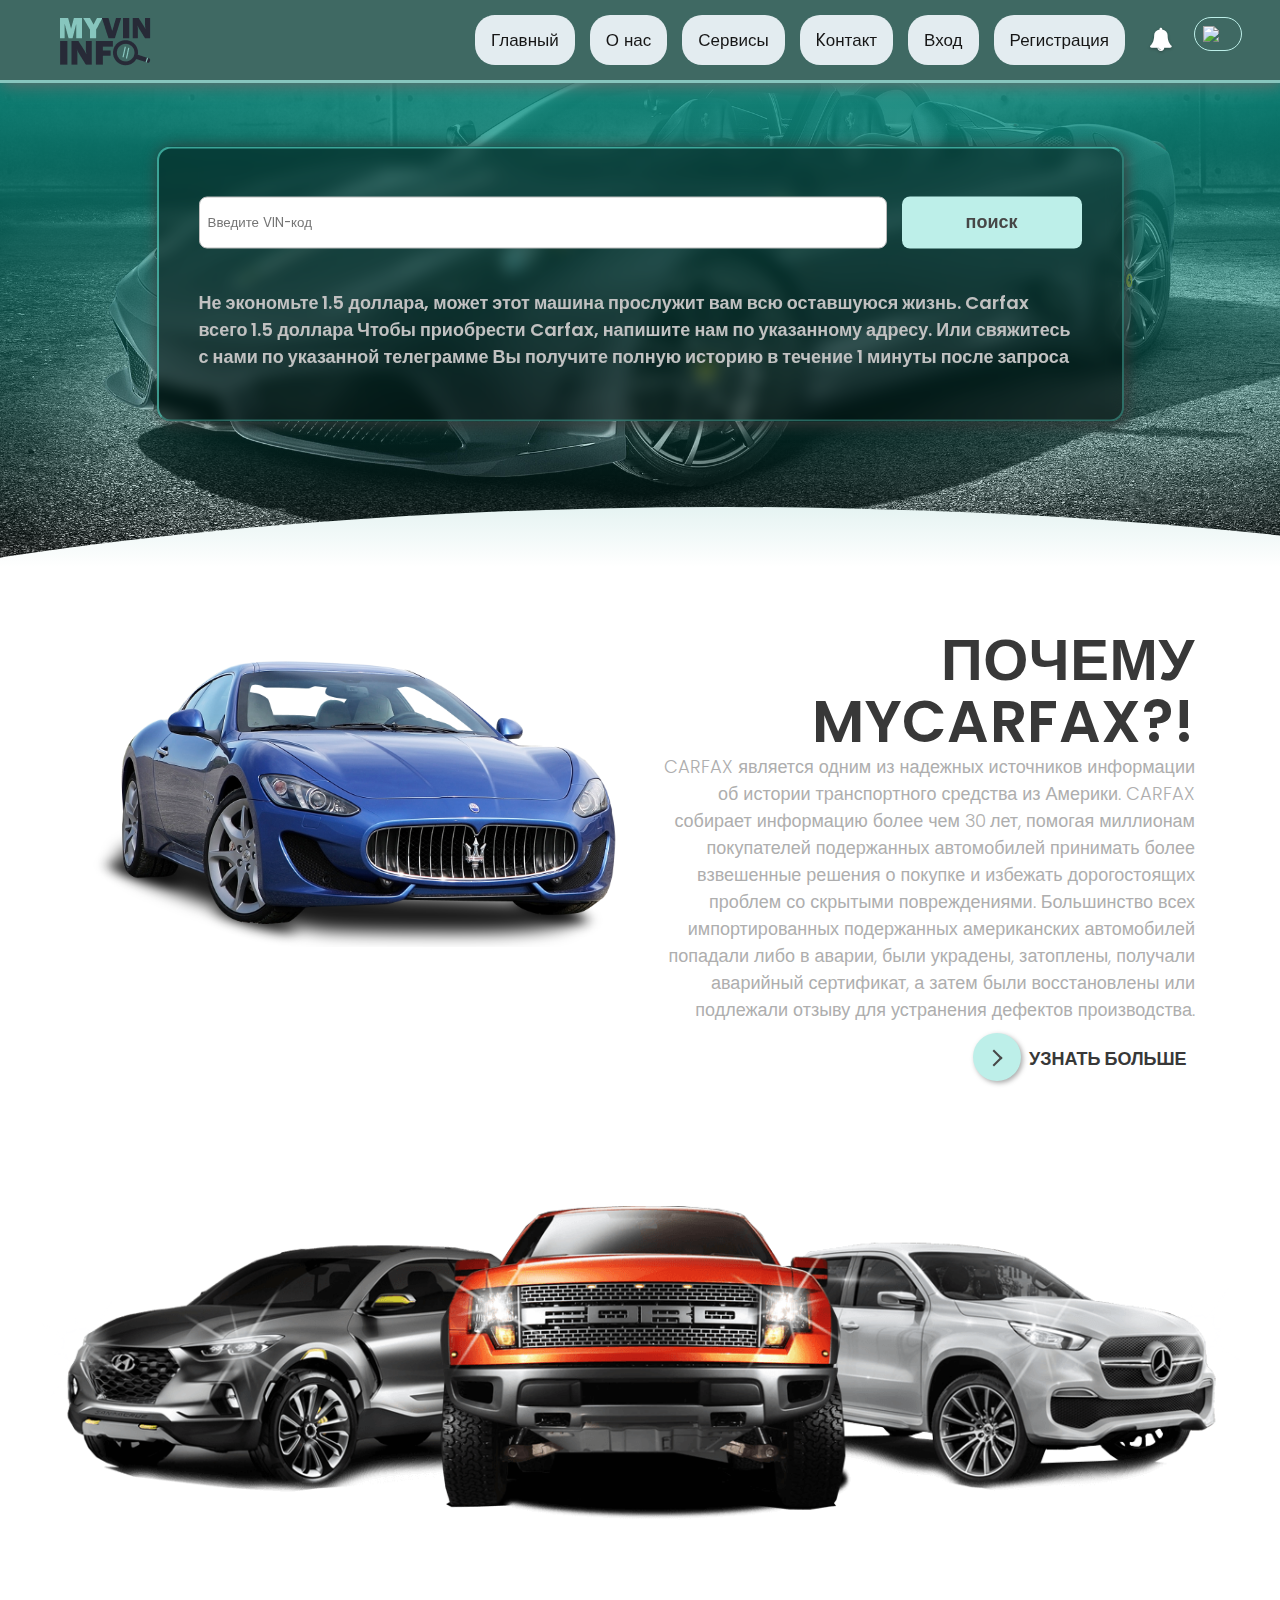
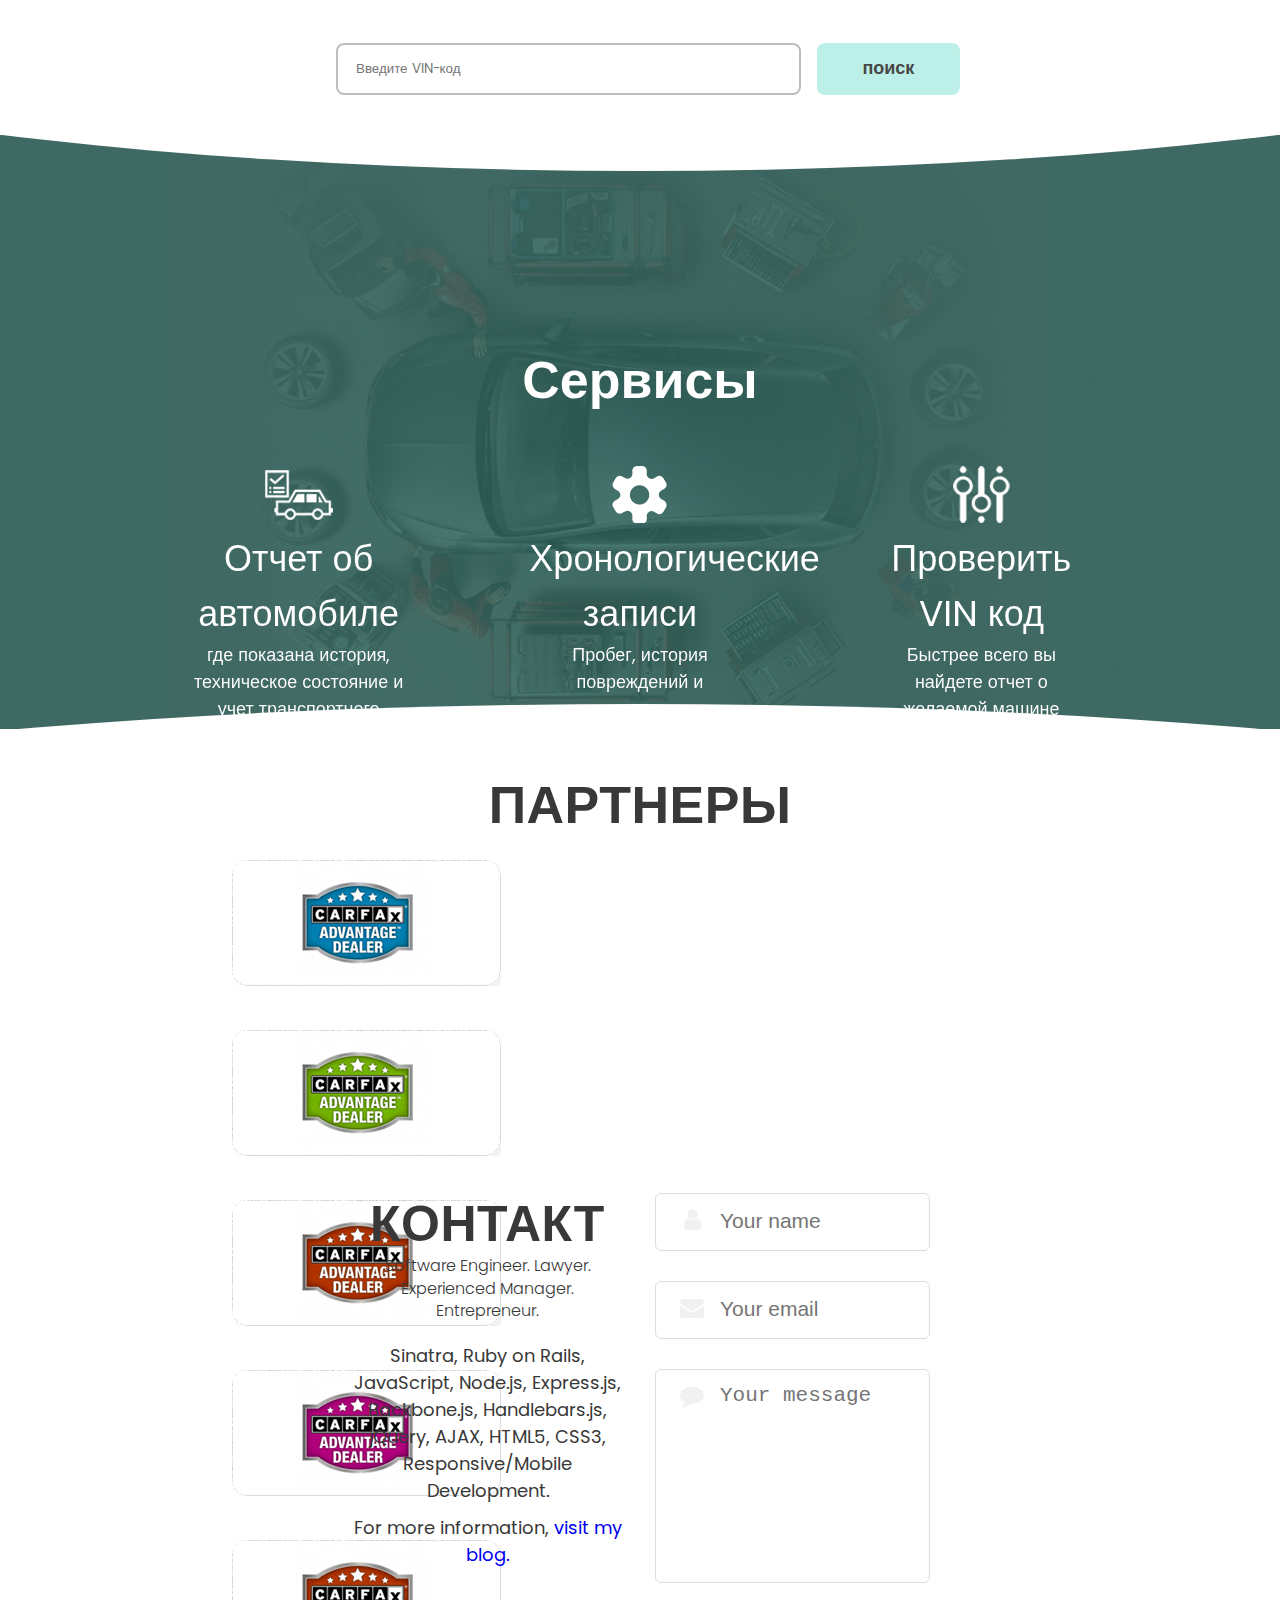
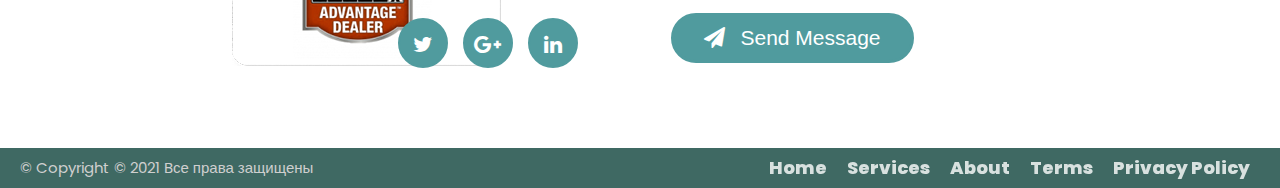
==== commit c0ae701d: "last change 2" ====
--- a/index.html
+++ b/index.html
@@ -21,7 +21,11 @@
         <nav class="nav__container">
             <label class="logo"><img src="assets/img/logo.png" class="nav__logo"></label>
             <ul id="primary-navigation" data-visible="false" class="nav__list primary-navigation">
-                <i class="uil uil-moon change-theme" id="theme-button"></i>
+                <div class="theme__changes">
+                    <i class="uil uil-moon change-theme" id="theme-button"></i>
+                </div>
+                
+                </div>
                 <div class="lang-select">
                     <img src="https://cdn.countryflags.com/thumbs/russia/flag-round-250.png"
                         class="flag-img lang-selected " />
@@ -63,6 +67,7 @@
                         Регистрация
                     </a>
                 </li>
+                <div class="notification"></div>
                 <div class="nav__btns">
 
                 </div>
--- a/assets/css/style.css
+++ b/assets/css/style.css
@@ -5,48 +5,29 @@
     --header-height: 3rem;
     /* color mode */
     --body-color: #272A37;
-    ;
     --body-color-alt: #fff;
-    ;
     --body-color-alt-2: #509B9E;
-    ;
     --button-color: #BDEFE9;
-    ;
     --button-color-alt: #F8485E;
-    ;
     --strocke-color: #E3ECF0;
-    ;
     --activebutton-color: #20AB26;
-    ;
     --text-color: #fff;
-    ;
     --text-color-title: #383838;
-    ;
     --text-color-alt: #AEAEAE;
-    ;
     --fade-color: #40716B;
-    ;
-    --gradient-color:  linear-gradient(to top, rgb(13 145 132 / 0%), rgb(13 145 132 / 100%));
-    ;
+    --gradient-color: linear-gradient(to top, rgb(13 145 132 / 0%), rgb(13 145 132 / 100%));
     --background-color: #3f6963;
-    
+
     /* borders */
     --border-solid: solid #509B9E;
-    ;
     --border-with: 2px;
-    ;
-
-
     /* opacity */
-
     --opacity-icon: 0.5;
-
     /*========== Font and typography ==========*/
     --big-gfont-size: 48px;
     --normal-font-size: 18px;
     --small-font-size: 16px;
     --smaller-font-size: 14px;
-
     /*========== Font weight ==========*/
     --font-medium: 500;
     --font-semi-bold: 600;
@@ -63,26 +44,19 @@
 html {
     scroll-behavior: smooth;
 }
+
 /* dark theme */
-body.dark-theme{
+body.dark-theme {
     --body-color: #1b1b1b;
     --body-color-alt: #272A37;
     --gradient-color: linear-gradient(to top, rgb(13 145 132 / 0%), rgb(14 17 28));
     --text-color-title: #ffffff;
     --opacity-icon: 1;
-    --border-solid: solid #fff; 
+    --border-solid: solid #fff;
     --border-with: 2px;
     --body-color-alt-2: none;
     --background-color: #181a22;
-
-    
-    
-}
-
-
-
-
-
+}
 
 body {
     font-family: var(--body-font);
@@ -90,14 +64,12 @@
     background-color: var(--body-color-alt);
     overflow-x: hidden;
 }
-
-/* .nav__container{
-    position: relative;
-    z-index: 1;
-    width: 100%;
-    height: 80%;
-    box-shadow: 2px 2px 16px #6b6b6b;
-} */
+.them__changes{
+    display: inline-block;
+    right: 100%;
+    top: 16px;
+    position: absolute;
+}
 .nav__container {
     position: fixed;
     z-index: 1000;
@@ -105,7 +77,6 @@
     width: 100%;
     backdrop-filter: blur(8px);
     border-bottom: solid #87c6be;
-    /* height: 80%; */
     box-shadow: 2px 2px 16px #6b6b6b;
 }
 
@@ -120,13 +91,11 @@
     display: inline-block;
     line-height: 80px;
     margin: 0 5px;
-
 }
 
 .active-link {
     color: rgb(22, 22, 22);
     font-size: 17px;
-    /* text-transform: uppercase; */
     transition: all .3s ease-out;
 }
 
@@ -174,8 +143,6 @@
     }
 }
 
-
-
 .semicircle {
     background-color: var(--body-color-alt);
     height: 100%;
@@ -203,7 +170,6 @@
     padding: 40px;
     max-width: 967px;
     top: 35%;
-    /* box-shadow: 0 4px 16px rgb(0 0 0 / 6%); */
     margin: 0px auto;
     box-shadow: 2px 2px 16px #383838;
     background: #0000006b;
@@ -261,12 +227,10 @@
     font-weight: 700;
     color: #474747;
     cursor: pointer;
-
 }
 
 .search__button:hover {
     box-shadow: 2px 2px 5px #aaaaaa;
-
 }
 
 button {
@@ -498,7 +462,6 @@
     line-height: 100px;
     padding: 14px 0px;
     width: 816px;
-    /* margin-top: 66%; */
     position: absolute;
     z-index: 1;
 }
@@ -510,7 +473,6 @@
     letter-spacing: 0.01em;
     word-spacing: 0.15em;
     text-transform: uppercase;
-    /* position: absolute; */
     max-width: 967px;
     padding: 10px;
     font-size: 52px;
@@ -544,7 +506,6 @@
     font-family: inherit;
     width: 15rem;
     height: auto;
-
 }
 
 .circle {
@@ -616,6 +577,7 @@
 .learn-more:hover .button-text {
     color: #474747;
 }
+
 /* seee more btn end */
 .button {
     display: inline-block;
@@ -706,11 +668,6 @@
     margin: 0 0 10px;
 }
 
-/* @media (min-width: 992px){
-.col-md-offset-1 {
-    margin-left: 8.33333333%;
- }
-} */
 @media (max-width: 1024px) {
     .text-right {
         text-align: center;
@@ -750,7 +707,7 @@
 
 .a__hover {
     /* color: #20AB26; */
-    
+
     text-decoration: none;
 }
 
@@ -765,6 +722,7 @@
 .btn:focus {
     outline: none;
 }
+
 /*-----------------------
 ----- Typo Styles ------
 -------------------------*/
@@ -1055,14 +1013,15 @@
     border-radius: 50%;
     -webkit-transition: all .3s ease-out;
     transition: all .3s ease-out;
-    
+
 }
 
 
 /* Footer social icons */
-.col-sm-6{
+.col-sm-6 {
     color: var(--text-color-title);
 }
+
 .footer-distributed-icon {
     margin-top: 40px;
 }
@@ -1145,7 +1104,7 @@
     border: 1px solid #bdefe9;
     padding: 6px 8px;
     border-radius: 50px;
-    background-color: white;
+    background-color: transparent;
     height: auto;
     max-height: 600px;
     margin-top: 17px;
@@ -1170,23 +1129,19 @@
 .lang-select .lang-selected:hover {
     cursor: pointer;
 }
-.change-theme{
+
+.change-theme {
     cursor: pointer;
     font-size: 32px;
     color: white;
 }
+.theme__changes{
+    position: absolute;
+    right: 100%;
+    top: 14px;
+}
+
 /* ----language switch end---- */
-
-
-/* mobile menu */
-
-
-
-
-
-
-
-
 
 
 /* 350px */
@@ -1267,9 +1222,24 @@
 
 /* 1024 */
 @media screen and (max-width: 1024px) {
-    .services__background{
+    .theme__changes{
+        position: initial;
+        margin-top: 25px;
+        justify-content: center;
+        display: flex;
+    }
+    .change-theme {
+        cursor: pointer;
+        font-size: 32px;
+        color: white;
+        border: none;
+        padding: 1px 8px;
+    }
+
+    .services__background {
         display: none;
     }
+
     .nav__logo {
         filter: invert(1);
     }
@@ -1327,7 +1297,7 @@
         position: fixed;
         display: block;
         background-color: transparent;
-        background-image: url('/assets/img/menu.svg');
+        background-image: url('/new/img/menu.svg');
         width: 1.5rem;
         aspect-ratio: 1;
         background-repeat: no-repeat;
@@ -1338,14 +1308,14 @@
     }
 
     .mobile-nav-toggle[aria-expanded="false"] {
-        background-image: url('/assets/img/close.svg');
+        background-image: url('/new/img/close.svg');
     }
 
     .nav__container {
         backdrop-filter: none;
         background-color: var(--background-color);
     }
-    
+
 
     .nav__item {
         display: block;
@@ -1362,7 +1332,11 @@
     }
 
     .lang-select {
-        display: none;
+        position: absolute;
+        top: 44px;
+        right: 50px;
+        border: none;
+        background-color: transparent;
     }
 
     .nav__links {
@@ -1487,7 +1461,7 @@
         padding: 14px 0px;
         margin-bottom: 10px;
         width: 266px;
-        margin-top: 16%; 
+        margin-top: 26%;
         /* position: absolute; */
         z-index: 1;
     }
@@ -1545,7 +1519,7 @@
     }
 
     .img__box {
-        background: linear-gradient(to top, rgb(4 42 38), rgb(13 145 132 / 100%));
+        background: var(--gradient-color);
         height: 100%;
         width: 100%;
         background-position: center;
@@ -1576,13 +1550,13 @@
         font-size: 18px;
         margin-bottom: 0;
         justify-content: center;
-        display: flex;
+        display: block;
     }
 
     .footer-basic {
         padding: 6px 6px;
         color: #ffffff;
-        background-color: #031e1b;
+        background-color: var(--background-color);
         font-weight: 800;
         width: 100%;
         right: 0;
@@ -1593,6 +1567,10 @@
         display: none;
     }
 
+    #contact {
+        display: block !important;
+    }
+
 }
 
 
@@ -1603,4 +1581,109 @@
         font-size: 50px;
     }
 
+}
+
+
+
+/* new add */
+.notification {
+    display: inline-block;
+    position: relative;
+    top: 2px;
+    margin-right: 4px;
+    padding: 0.6em;
+    background: transparent;
+    border-radius: 0.2em;
+    font-size: 1.3em;
+    
+}
+
+.notification::before,
+.notification::after {
+    color: #fff;
+    text-shadow: 0 1px 3px rgba(0, 0, 0, 0.3);
+}
+
+.notification::before {
+    display: block;
+    content: "\f0f3";
+    font-family: "FontAwesome";
+    transform-origin: top center;
+}
+
+.notification::after {
+    font-family: Arial;
+    font-size: 0.7em;
+    font-weight: 700;
+    position: absolute;
+    top: -15px;
+    right: -15px;
+    padding: 5px 8px;
+    line-height: 100%;
+    border: 2px #fff solid;
+    border-radius: 60px;
+    background: transparent;
+    opacity: 0;
+    content: attr(data-count);
+    opacity: 0;
+    transform: scale(0.5);
+    transition: transform, opacity;
+    transition-duration: 0.3s;
+    transition-timing-function: ease-out;
+}
+
+.notification.notify::before {
+    animation: ring 1.5s ease;
+}
+
+.notification.show-count::after {
+    transform: scale(1);
+    opacity: 1;
+}
+
+@keyframes ring {
+    0% {
+        transform: rotate(35deg);
+    }
+
+    12.5% {
+        transform: rotate(-30deg);
+    }
+
+    25% {
+        transform: rotate(25deg);
+    }
+
+    37.5% {
+        transform: rotate(-20deg);
+    }
+
+    50% {
+        transform: rotate(15deg);
+    }
+
+    62.5% {
+        transform: rotate(-10deg);
+    }
+
+    75% {
+        transform: rotate(5deg);
+    }
+
+    100% {
+        transform: rotate(0deg);
+    }
+}
+
+@media screen and (max-width: 1024px) {   
+    .notification {
+        display: inline-block;
+        position: absolute;
+        top: 60px;
+        left: 50px;
+        padding: 0.5em;
+        background: transparent;
+        border: none;
+        font-size: 1.3em;
+    }
 }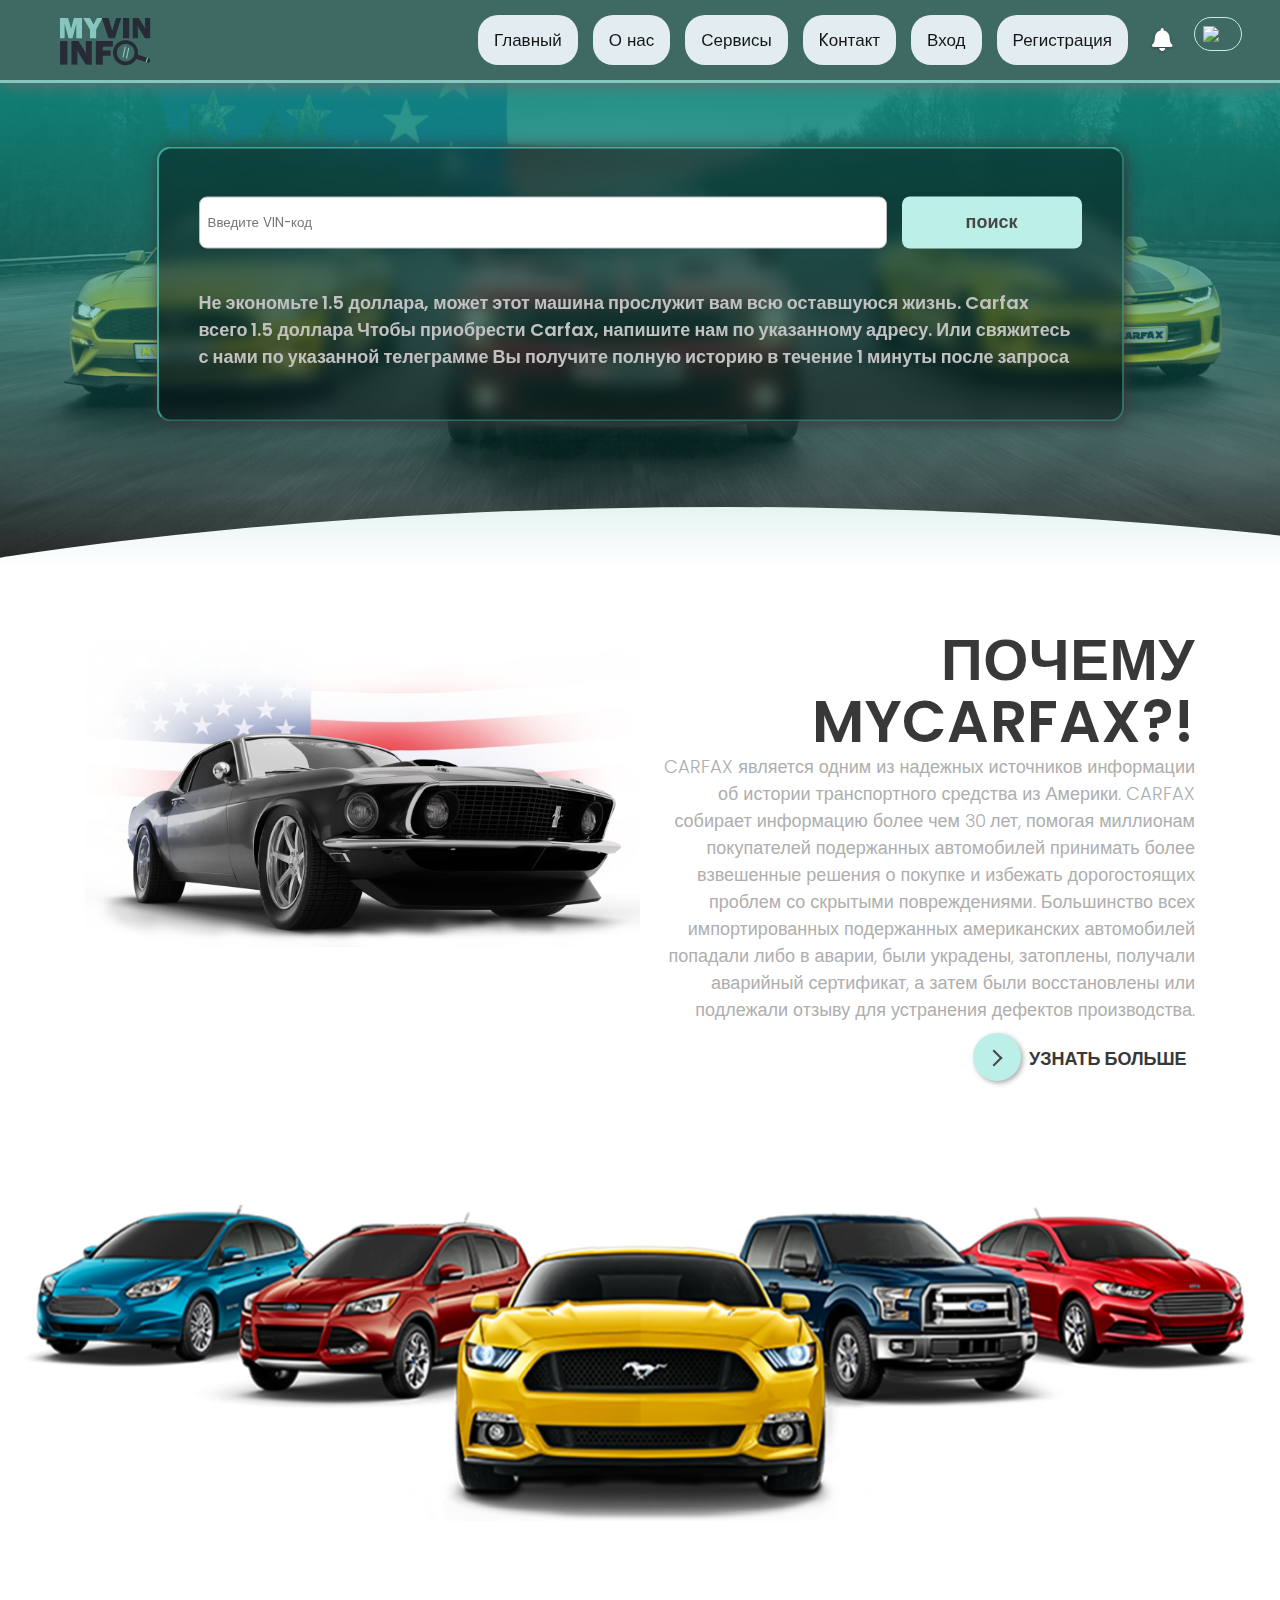
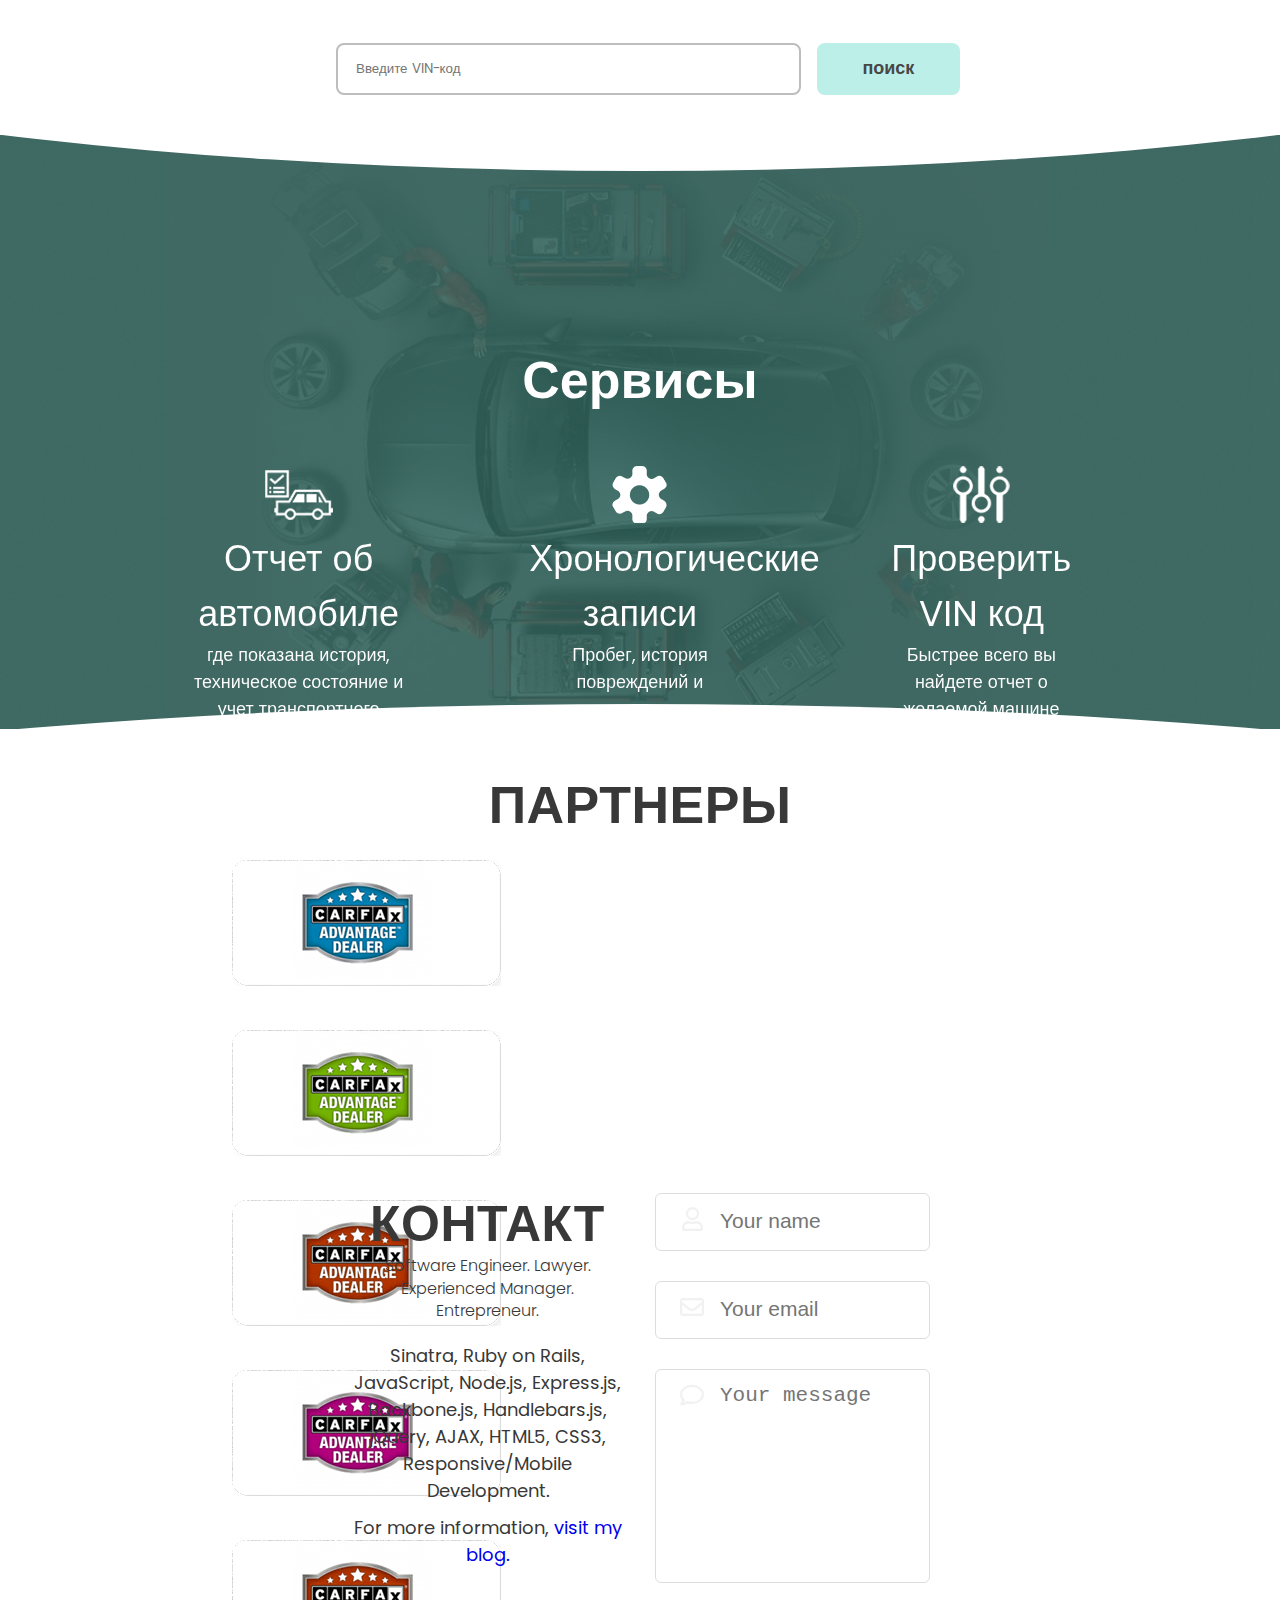
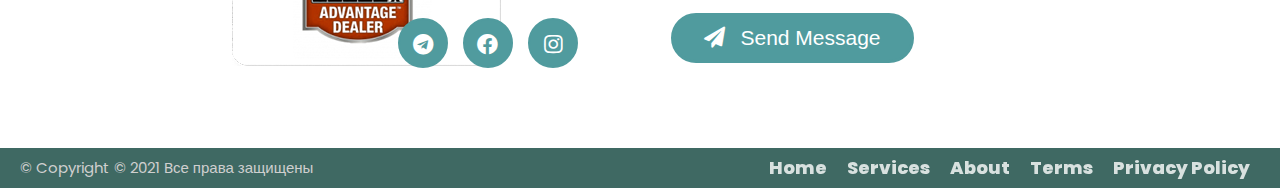
==== commit 0d2dd9eb: "last change 3" ====
--- a/index.html
+++ b/index.html
@@ -8,7 +8,7 @@
     <link rel="stylesheet" href="https://unicons.iconscout.com/release/v4.0.0/css/line.css">
     <link rel="stylesheet" href="https://cdnjs.cloudflare.com/ajax/libs/slick-carousel/1.5.9/slick.min.css">
     <link rel="stylesheet" href="https://cdnjs.cloudflare.com/ajax/libs/slick-carousel/1.5.9/slick-theme.min.css">
-    <link rel="stylesheet" href="https://maxcdn.bootstrapcdn.com/font-awesome/4.2.0/css/font-awesome.min.css">
+    <link rel="stylesheet" href="https://pro.fontawesome.com/releases/v5.10.0/css/all.css"/>
     <script src="https://cdnjs.cloudflare.com/ajax/libs/jquery/3.3.1/jquery.min.js"></script>
     <link rel="stylesheet" href="assets/css/style.css">
     <title>MyCarVin</title>
@@ -67,7 +67,7 @@
                         Регистрация
                     </a>
                 </li>
-                <div class="notification"></div>
+                <i class="fa fa-bell notification" aria-hidden="true"></i>
                 <div class="nav__btns">
 
                 </div>
@@ -88,7 +88,7 @@
                             <label class="search__text" for="search__vin" disabled="false">
                                 <input type="text" class="search__vin" placeholder="Введите VIN-код" maxlength="17">
                             </label>
-                            <button type="submit" class="search__button raise">поиск</button>
+                            <button type="submit" class="search__button active-link">поиск</button>
                         </div>
                     </div>
 
@@ -219,12 +219,13 @@
                                     my blog.</a></p>
                             <div class="footer-distributed-icon">
                                 <ul class="social-links text-center ">
-                                    <li><a href="https://twitter.com/korenlc" class="active-link" target="_blank"><i
-                                                class="fa fa-twitter fa-fw"></i></a></li>
-                                    <li><a href="https://plus.google.com/u/0/+KLCohen/posts/p/pub" class="active-link"
-                                            target="_blank"><i class="fa fa-google-plus fa-fw"></i></a></li>
-                                    <li><a href="https://www.linkedin.com/in/korenlesliecohen" class="active-link"
-                                            target="_blank"><i class="fa fa-linkedin fa-fw"></i></a></li>
+                                    
+                                    <li><a href="https://www.telegram.com" class="active-link" target="_blank">
+                                        <i class="fab fa-telegram"></i></a></li>
+                                    <li><a href="https://www.facebook.com" class="active-link"
+                                            target="_blank"><i class="fab fa-facebook"></i></i></a></li>
+                                    <li><a href="https://www.instagram.com" class="active-link"
+                                            target="_blank"><i class="fab fa-instagram"></i></i></a></li>
                                 </ul>
                             </div>
                     </div>
--- a/assets/css/style.css
+++ b/assets/css/style.css
@@ -197,6 +197,7 @@
     background-color: transparent;
     position: relative;
     width: 78%;
+    cursor: text;
 }
 
 .search__text {
@@ -227,10 +228,7 @@
     font-weight: 700;
     color: #474747;
     cursor: pointer;
-}
-
-.search__button:hover {
-    box-shadow: 2px 2px 5px #aaaaaa;
+    
 }
 
 button {
@@ -323,6 +321,7 @@
     background-color: transparent;
     position: relative;
     width: 100%;
+    cursor: text;
 }
 
 .vin__code-2 {
@@ -1140,7 +1139,12 @@
     right: 100%;
     top: 14px;
 }
-
+.detail__container{
+    font-size: var(--normal-font-size);
+    color: var(--text-color-alt);
+    text-align: left;
+    padding: 6% 2%;
+}
 /* ----language switch end---- */
 
 
@@ -1180,6 +1184,7 @@
 }
 
 @media screen and (max-width: 700px) {
+    
     .vin__code-container {
         max-width: 500px;
     }
@@ -1222,6 +1227,10 @@
 
 /* 1024 */
 @media screen and (max-width: 1024px) {
+    .detail__container{
+        text-align: left;
+        padding: 30% 2%;
+    }
     .theme__changes{
         position: initial;
         margin-top: 25px;
@@ -1347,7 +1356,7 @@
     }
 
     .service__section-image {
-        background-color: var(--body-color-alt-2);
+        background-color: var(--background-color);
         height: 850px;
         width: 100%;
         background-position: center;
@@ -1484,7 +1493,9 @@
 
 }
 
+
 @media screen and (max-width: 740px) {
+    
     .main__title {
         font-size: 35px;
         color: var(--text-color-title);
@@ -1595,7 +1606,7 @@
     background: transparent;
     border-radius: 0.2em;
     font-size: 1.3em;
-    
+    cursor: pointer;
 }
 
 .notification::before,
@@ -1606,8 +1617,7 @@
 
 .notification::before {
     display: block;
-    content: "\f0f3";
-    font-family: "FontAwesome";
+    
     transform-origin: top center;
 }
 
@@ -1616,13 +1626,14 @@
     font-size: 0.7em;
     font-weight: 700;
     position: absolute;
-    top: -15px;
-    right: -15px;
-    padding: 5px 8px;
+    top: -5px;
+    right: -8px;
+    color: var(--background-color);
+    padding: 4px 8px;
     line-height: 100%;
-    border: 2px #fff solid;
+    border: 2px var(--background-color) solid;
     border-radius: 60px;
-    background: transparent;
+    background: white;
     opacity: 0;
     content: attr(data-count);
     opacity: 0;
@@ -1633,6 +1644,9 @@
 }
 
 .notification.notify::before {
+    animation: ring 1.5s ease;
+}
+.notification:hover{
     animation: ring 1.5s ease;
 }
 
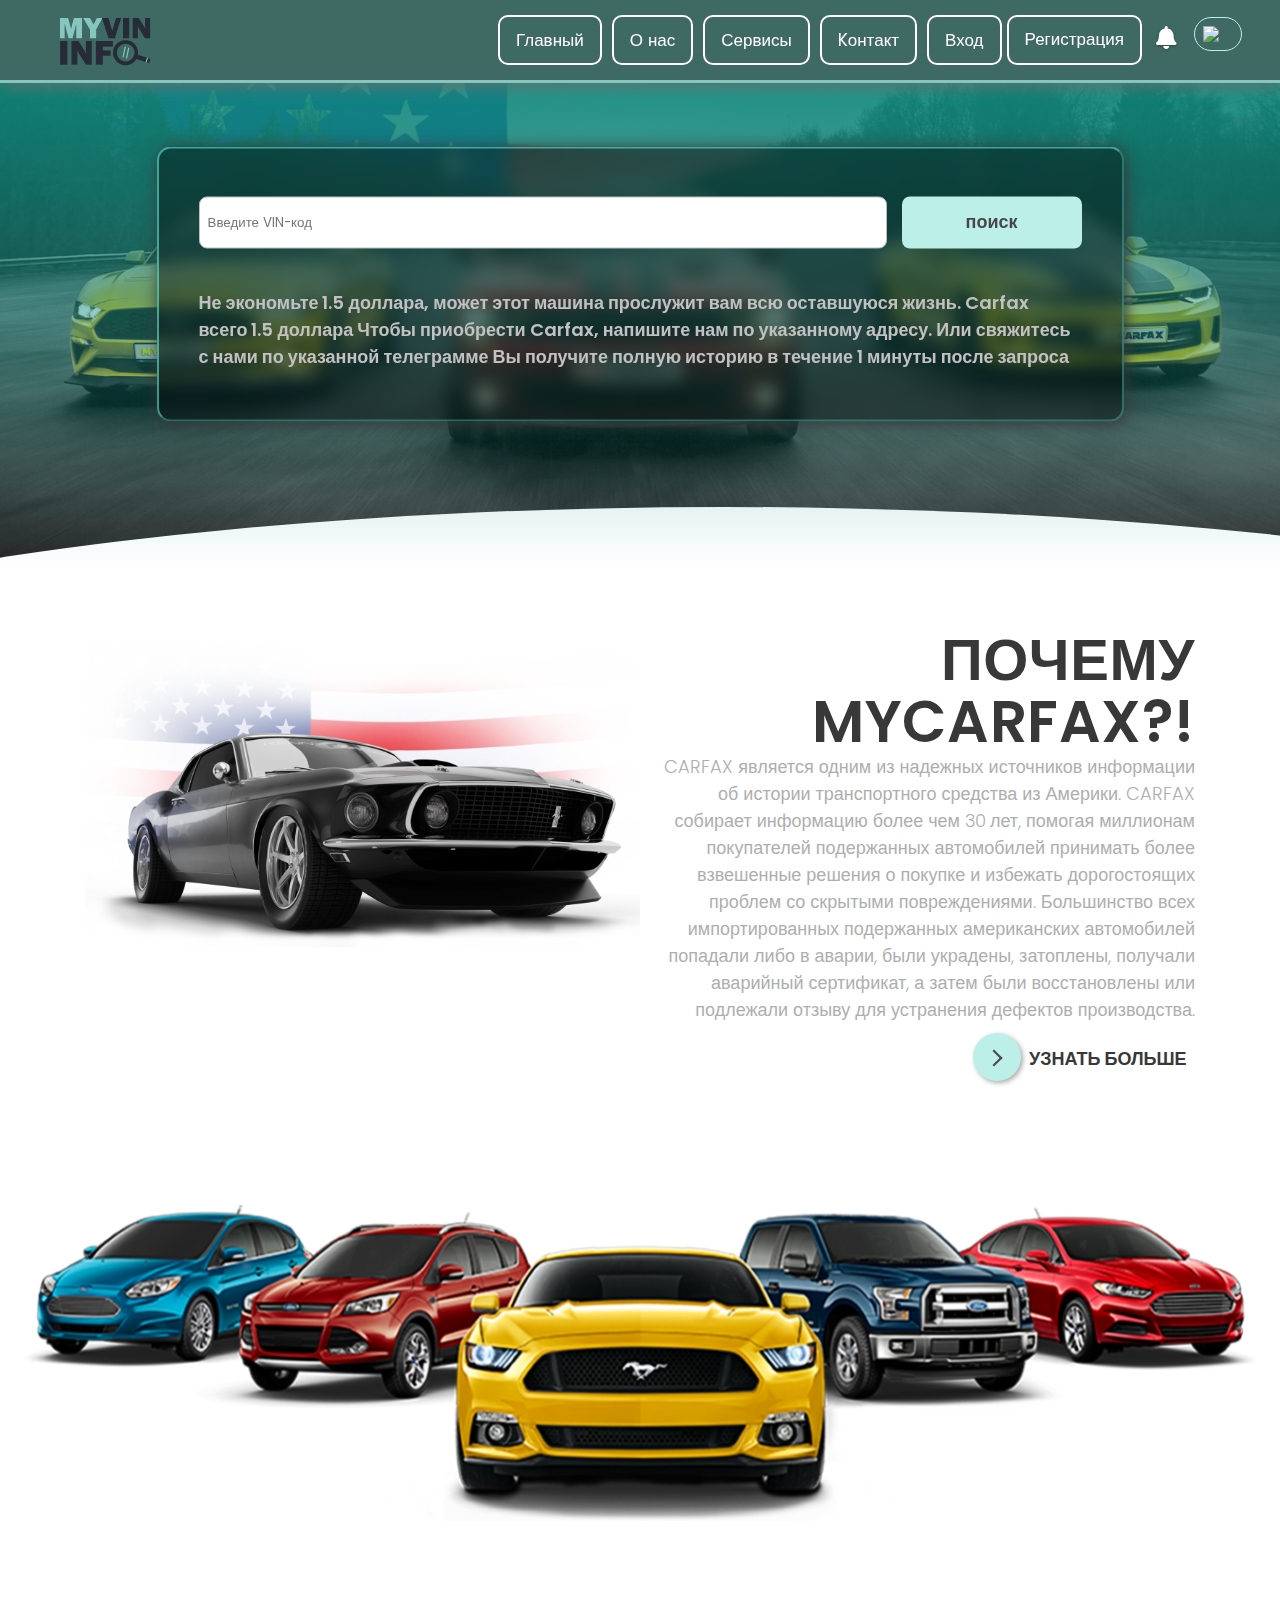
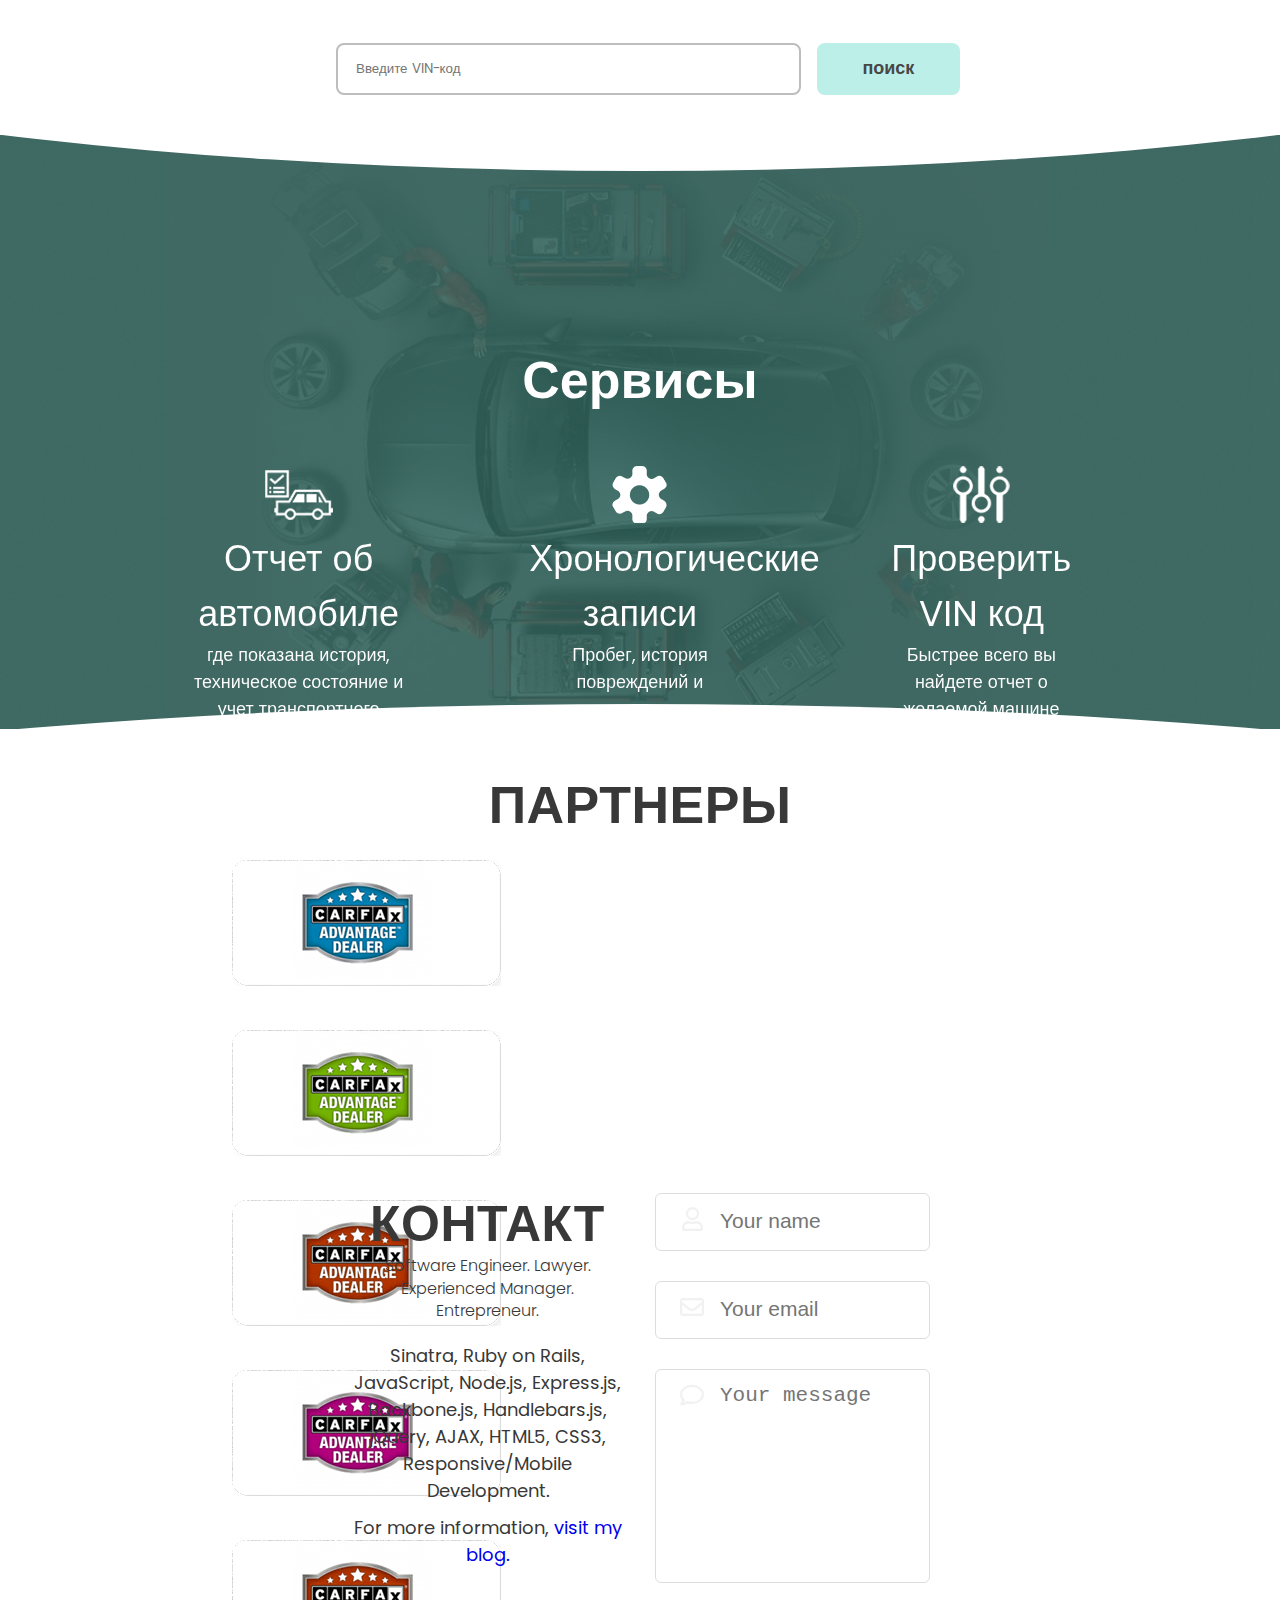
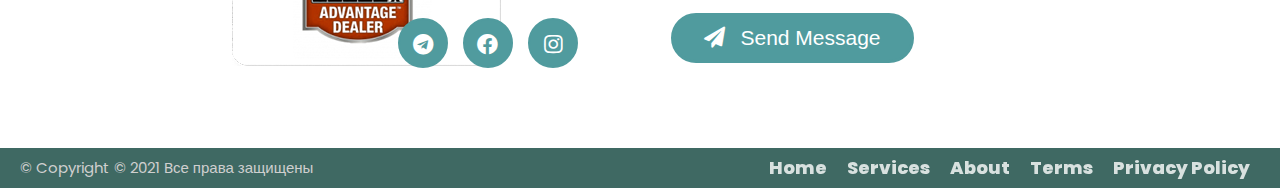
==== commit ff643c4e: "last change 4" ====
--- a/index.html
+++ b/index.html
@@ -8,7 +8,7 @@
     <link rel="stylesheet" href="https://unicons.iconscout.com/release/v4.0.0/css/line.css">
     <link rel="stylesheet" href="https://cdnjs.cloudflare.com/ajax/libs/slick-carousel/1.5.9/slick.min.css">
     <link rel="stylesheet" href="https://cdnjs.cloudflare.com/ajax/libs/slick-carousel/1.5.9/slick-theme.min.css">
-    <link rel="stylesheet" href="https://pro.fontawesome.com/releases/v5.10.0/css/all.css"/>
+    <link rel="stylesheet" href="https://pro.fontawesome.com/releases/v5.10.0/css/all.css" />
     <script src="https://cdnjs.cloudflare.com/ajax/libs/jquery/3.3.1/jquery.min.js"></script>
     <link rel="stylesheet" href="assets/css/style.css">
     <title>MyCarVin</title>
@@ -21,12 +21,10 @@
         <nav class="nav__container">
             <label class="logo"><img src="assets/img/logo.png" class="nav__logo"></label>
             <ul id="primary-navigation" data-visible="false" class="nav__list primary-navigation">
-                <div class="theme__changes">
+                <li class="theme__changes">
                     <i class="uil uil-moon change-theme" id="theme-button"></i>
-                </div>
-                
-                </div>
-                <div class="lang-select">
+                </li>
+                <li class="lang-select">
                     <img src="https://cdn.countryflags.com/thumbs/russia/flag-round-250.png"
                         class="flag-img lang-selected " />
                     <a href="#">
@@ -36,7 +34,7 @@
                     <a href="#">
                         <img src="https://cdn.countryflags.com/thumbs/georgia/flag-round-250.png" class="flag-img " />
                     </a>
-                </div>
+                </li>
                 <li class="nav__item raise ">
                     <a href="#home" class="nav__links active active-link text__decoration">
                         Главный
@@ -62,18 +60,21 @@
                         Вход
                     </a>
                 </li>
-                <li class="nav__item registration raise">
-                    <a href="#registration" class="nav__links registration active-link">
-                        Регистрация
-                    </a>
+                <li class="dropdown skills__open raise skills__close">
+                    <label class="profile">
+                        <input class="btn__checkbox active-link" type="checkbox" id='arrow' />
+                        <button class="nav__links skills__close registration active-link">
+                            <span>Регистрация</span><i class="uil uil-angle-down skills__arrow"></i></button>
+
+                        <ul>
+                            <li><a href="#">Test 1</a></li>
+                            <li><a href="#">Test 1</a></li>
+                            <li><a href="#">Test 1</a></li>
+                        </ul>
+                    </label>
                 </li>
                 <i class="fa fa-bell notification" aria-hidden="true"></i>
-                <div class="nav__btns">
-
-                </div>
-
-                <!-- <div class="main-menu lang__raise language">
-                </div> -->
+                <li class="nav__btns"></li>
             </ul>
         </nav>
 
@@ -219,13 +220,13 @@
                                     my blog.</a></p>
                             <div class="footer-distributed-icon">
                                 <ul class="social-links text-center ">
-                                    
+
                                     <li><a href="https://www.telegram.com" class="active-link" target="_blank">
-                                        <i class="fab fa-telegram"></i></a></li>
-                                    <li><a href="https://www.facebook.com" class="active-link"
-                                            target="_blank"><i class="fab fa-facebook"></i></i></a></li>
-                                    <li><a href="https://www.instagram.com" class="active-link"
-                                            target="_blank"><i class="fab fa-instagram"></i></i></a></li>
+                                            <i class="fab fa-telegram"></i></a></li>
+                                    <li><a href="https://www.facebook.com" class="active-link" target="_blank"><i
+                                                class="fab fa-facebook"></i></i></a></li>
+                                    <li><a href="https://www.instagram.com" class="active-link" target="_blank"><i
+                                                class="fab fa-instagram"></i></i></a></li>
                                 </ul>
                             </div>
                     </div>
--- a/assets/css/style.css
+++ b/assets/css/style.css
@@ -85,6 +85,7 @@
     margin-right: 90px;
     position: relative;
     padding: 0;
+    display: flex;
 }
 
 .nav__item {
@@ -94,7 +95,7 @@
 }
 
 .active-link {
-    color: rgb(22, 22, 22);
+    color: rgb(255 255 255);
     font-size: 17px;
     transition: all .3s ease-out;
 }
@@ -106,10 +107,11 @@
 }
 
 .nav__links {
-    background-color: #e3ecf0;
+    /* background-color: #e3ecf0; */
     padding: 1rem;
-    border-radius: 20px;
+    border-radius: 10px;
     align-items: center;
+    border: 2px solid #fff;
     justify-content: center;
     height: 50px;
     width: 100%;
@@ -126,6 +128,7 @@
     box-shadow: 0 0.5em 0.5em -0.4em #004c4e;
     transform: translateY(-0.25em);
     background-color: #26eed7;
+    border-color: #26eed7;
 }
 
 .mobile-nav-toggle {
@@ -1147,6 +1150,117 @@
 }
 /* ----language switch end---- */
 
+/* dropdown */
+.dropdown{
+     /* justify-content: space-around; */
+    /* align-items: center; */
+    /* margin: 0 auto; */
+    padding-top: 15px;
+    cursor: pointer;
+}
+
+.profile{
+    /* position: relative;
+    display: flex;
+    width: 180px;
+    left: 6px; */
+    
+}
+.profile ul{
+    position: absolute;
+    background: white;
+    top: 26px;
+    width: 140px;
+    height: 140px;
+    display: flex;
+    justify-content: space-around;
+    align-items: center;
+    flex-direction: column;
+    list-style: none;
+    border-radius: 0 0 15px 15px;
+    border-top: 3px solid #87c6be;
+    opacity: 0;
+    pointer-events: none;
+    transform: translateY(60px);
+    transition: all 0.4s ease;
+    box-shadow: inset 0px 8px 8px 0px #5f958e;
+    
+}
+.dropdown button{
+    background: none;
+    border: 2px solid #fff;
+    cursor: pointer;
+    /* display: flex; */
+
+}
+.profile a{
+    color: black;
+    text-decoration: none;
+}
+.profile li{
+
+    width: 100%;
+    height: 100%;
+    display: flex;
+    justify-content: center;
+    align-items: center;
+}
+.profile li:hover{
+    background-color: var(--button-color);
+}
+
+.btn__checkbox:hover + button{
+    box-shadow: 0 0.5em 0.5em -0.4em #004c4e;
+    transform: translateY(-0.25em);
+    background-color: #26eed7;
+    border-color: #26eed7;
+}
+
+input:checked + button + ul {
+    opacity: 1;
+    pointer-events: all;
+    transform: translateY(54px);
+ }
+
+ input:checked + button > span + .skills__arrow{
+    transform: rotate(-180deg);
+}
+
+.btn__checkbox{
+    z-index: 1000;
+    position: absolute;
+    /* width: 191px; */
+    /* top: 20px; */
+    opacity: 0;
+    width: 23%;
+    height: 84%;
+}
+ul li{
+    list-style-type: none;
+}
+
+
+
+ .skills__arrow{
+    /* position: absolute; */
+    font-size: 36px;
+    /* right: 4px; */
+    /* top: -2px; */
+    color: white;
+    transform: rotate(
+0deg);
+    /* margin-left: auto; */
+    transition: .4s;
+}
+
+.btn__checkbox{
+    z-index: 1000;
+    position: absolute;
+    /* width: 191px; */
+    top: 20px;
+    
+}
+
 
 /* 350px */
 
@@ -1227,6 +1341,28 @@
 
 /* 1024 */
 @media screen and (max-width: 1024px) {
+    .dropdown{
+        width: 100%;
+        padding-top: 16px;
+    }
+    .profile{
+        width: 100%;
+        left: 0px;
+    }
+    .btn__checkbox {
+        top: 80px;
+        left: 60%;
+    }
+    .profile ul{
+        top: 0;
+        margin-top: 514px;
+        width: 100%;
+        border-radius: 0;
+    }
+    .dropdown button {
+        border: none;
+        background-image: linear-gradient(to left,#a94444, #ffffff);
+    }
     .detail__container{
         text-align: left;
         padding: 30% 2%;
@@ -1275,11 +1411,11 @@
         flex-direction: column;
         padding: min(30vh, 2rem) 0em;
         inset: 0 0 0 30%;
-        background: #000000d4;
         backdrop-filter: blur(10px);
         text-align: center;
         z-index: 1000;
-        /* transition: all 5s; */
+        background: #1818189e;
+        box-shadow: 0px 0px 32px 8px #141414;
         margin-right: 0px;
         transform: translateX(100%);
         transition: transform 350ms ease-out;
@@ -1328,16 +1464,11 @@
 
     .nav__item {
         display: block;
-        margin: 50px 0;
-        line-height: 30px;
+        margin: 0;
     }
 
     .active-link {
         font-size: 20px;
-    }
-
-    .nav__links {
-        width: 50%;
     }
 
     .lang-select {
@@ -1349,10 +1480,11 @@
     }
 
     .nav__links {
-
-        color: #3d3d3d;
-        background-color: #bdefe9;
-        box-shadow: 5px 0px 12px 8px #2c2c2c;
+        border-radius: 0px;
+        border: none;
+
+        /* box-shadow: 10px 0px 10px 4px #2c2c2c; */
+        background-image: linear-gradient(to left,#44a99d00, #bdefe9);
     }
 
     .service__section-image {
@@ -1600,8 +1732,8 @@
 .notification {
     display: inline-block;
     position: relative;
-    top: 2px;
-    margin-right: 4px;
+    top: 12px;
+    margin-right: 0;
     padding: 0.6em;
     background: transparent;
     border-radius: 0.2em;
@@ -1700,4 +1832,13 @@
         border: none;
         font-size: 1.3em;
     }
-}+}
+
+
+
+
+.g-recaptcha{
+    display: flex;
+    justify-content: center;
+    margin-bottom: 25px;
+  }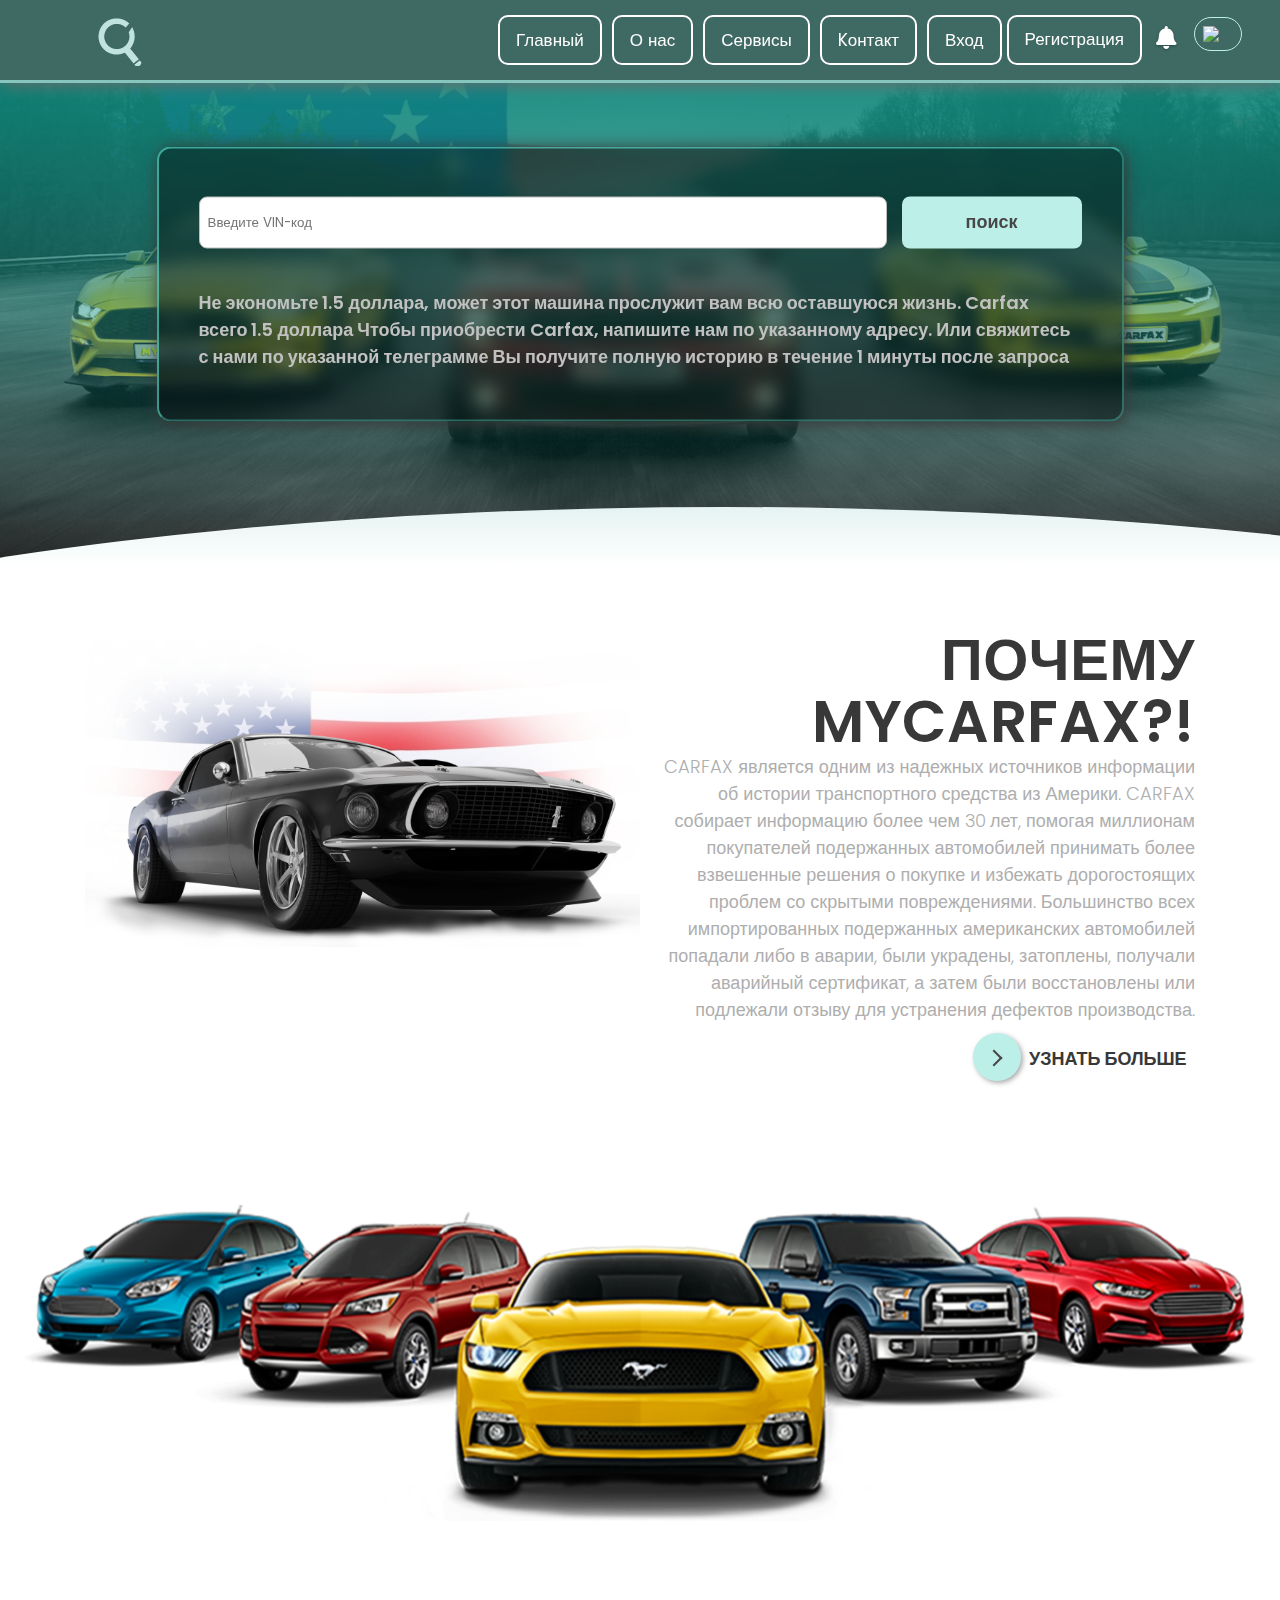
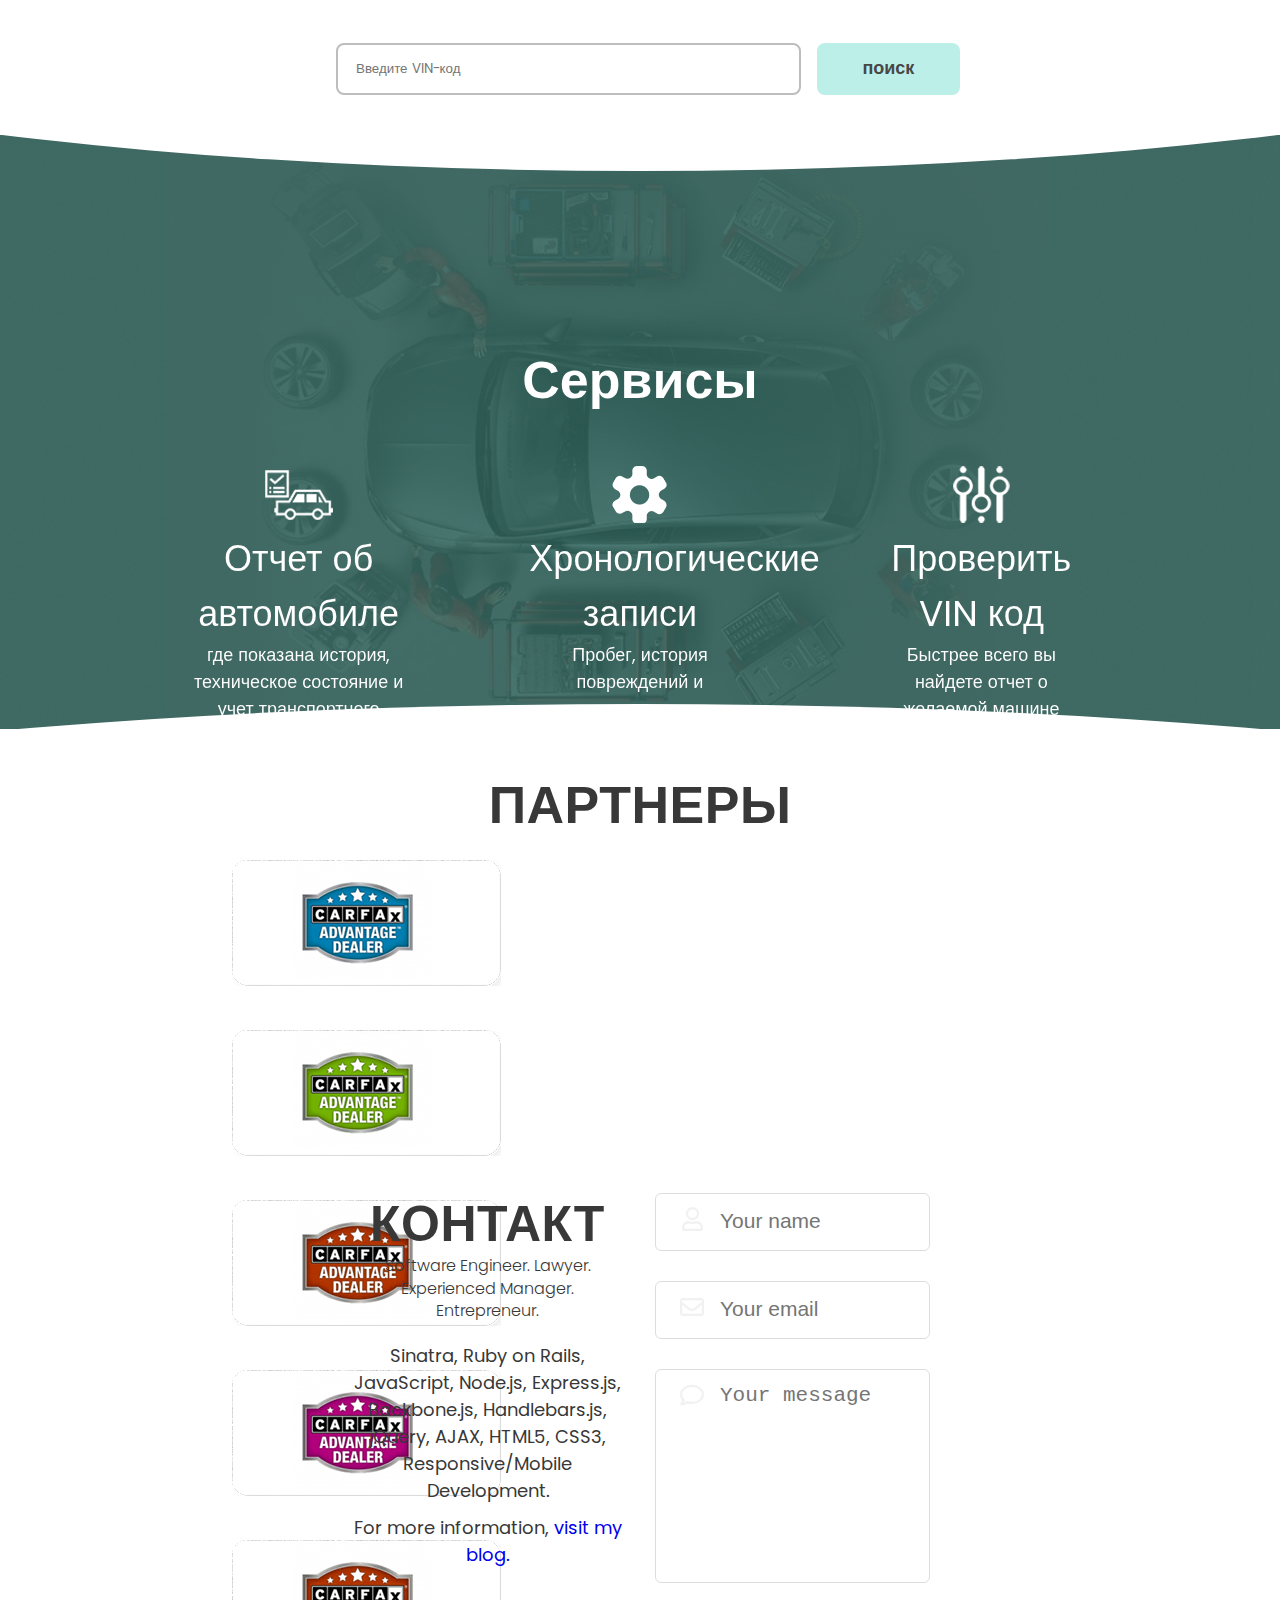
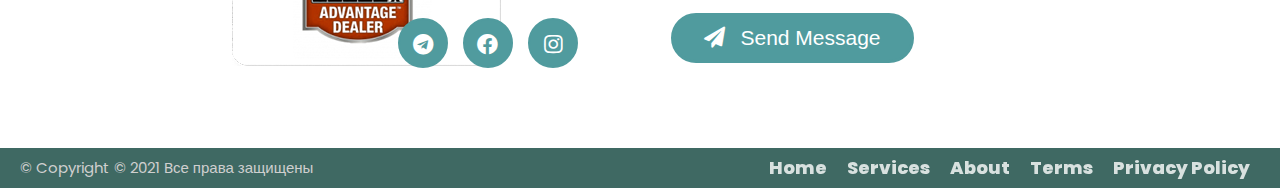
==== commit 34710cfb: "logo fix" ====
--- a/index.html
+++ b/index.html
@@ -16,13 +16,18 @@
 
 <body>
     <header class="header" id="header">
-        <button class="mobile-nav-toggle" aria-controls="primary-navigation" aria-expanded="true"><span
+        <button class="mobile-nav-toggle" id="mobile-nav-toggle" aria-controls="primary-navigation" aria-expanded="true"><span
                 class="sr-only"></span></button>
         <nav class="nav__container">
-            <label class="logo"><img src="assets/img/logo.png" class="nav__logo"></label>
+            <label class=" logo">
+                <img src="assets/img/logo.png" id="logo-one" class=" nav__logo">
+            </label>
             <ul id="primary-navigation" data-visible="false" class="nav__list primary-navigation">
                 <li class="theme__changes">
-                    <i class="uil uil-moon change-theme" id="theme-button"></i>
+                    
+                    <i class="uil uil-moon change-theme" id="theme-button">
+                        </i>
+                    
                 </li>
                 <li class="lang-select">
                     <img src="https://cdn.countryflags.com/thumbs/russia/flag-round-250.png"
@@ -66,14 +71,22 @@
                         <button class="nav__links skills__close registration active-link">
                             <span>Регистрация</span><i class="uil uil-angle-down skills__arrow"></i></button>
 
-                        <ul>
-                            <li><a href="#">Test 1</a></li>
-                            <li><a href="#">Test 1</a></li>
-                            <li><a href="#">Test 1</a></li>
-                        </ul>
+                            <ul>
+                                <li><a href="/user/profile">    Profile</a></li>
+                                <li><a href="/Dashboard">       auth.Dashboard</a></li>
+                                <li><a href="/history_balance"> auth.history_balance</a></li>
+                                <li><a href="/add_balance">     auth.add_balance</a></li>
+                                <li><a href="/myvincodes">      auth.my_vin_code  </a></li>
+                                <li><a href="/messageList">     auth.messages </a></li>
+                                <li>
+                                    <form method="POST" action="{{ route('logout">
+                                        <button class="logout__btn">LogOut</button>
+                                    </form>
+                                </li>
+                            </ul>
                     </label>
                 </li>
-                <i class="fa fa-bell notification" aria-hidden="true"></i>
+                <i class="fa fa-bell notification raise" aria-hidden="true"></i>
                 <li class="nav__btns"></li>
             </ul>
         </nav>
--- a/assets/css/style.css
+++ b/assets/css/style.css
@@ -56,7 +56,12 @@
     --border-with: 2px;
     --body-color-alt-2: none;
     --background-color: #181a22;
-}
+    --display-none: display: none;
+}
+
+/* body.dark-theme>header + button + nav > label{
+    display: none;
+} */
 
 body {
     font-family: var(--body-font);
@@ -64,12 +69,14 @@
     background-color: var(--body-color-alt);
     overflow-x: hidden;
 }
-.them__changes{
+
+.them__changes {
     display: inline-block;
     right: 100%;
     top: 16px;
     position: absolute;
 }
+
 .nav__container {
     position: fixed;
     z-index: 1000;
@@ -104,6 +111,7 @@
     line-height: 80px;
     padding: 0 60px;
     font-size: 35px;
+
 }
 
 .nav__links {
@@ -117,9 +125,25 @@
     width: 100%;
     display: inline-flex;
 }
+.logo__checkbox{
+    position: absolute;
+    top: 16px;
+    cursor: pointer;
+    left: 10px;
+    opacity: 0;
+}
+
+.nav__logo-2{
+    display: none; 
+    position: absolute;
+    z-index: 1000;
+    top: 18px;
+    left: 60px;
+}
 
 .nav__logo {
     vertical-align: middle;
+
 }
 
 .active-link.raise,
@@ -231,7 +255,7 @@
     font-weight: 700;
     color: #474747;
     cursor: pointer;
-    
+
 }
 
 button {
@@ -1137,41 +1161,36 @@
     font-size: 32px;
     color: white;
 }
-.theme__changes{
+
+.theme__changes {
     position: absolute;
     right: 100%;
     top: 14px;
 }
-.detail__container{
+
+.detail__container {
     font-size: var(--normal-font-size);
     color: var(--text-color-alt);
     text-align: left;
     padding: 6% 2%;
 }
+
 /* ----language switch end---- */
+.js-is-hidden {
+    display: none;
+}
 
 /* dropdown */
-.dropdown{
-     /* justify-content: space-around; */
-    /* align-items: center; */
-    /* margin: 0 auto; */
+.dropdown {
     padding-top: 15px;
     cursor: pointer;
 }
 
-.profile{
-    /* position: relative;
-    display: flex;
-    width: 180px;
-    left: 6px; */
-    
-}
-.profile ul{
+.profile ul {
     position: absolute;
     background: white;
+    padding: 0px 8px;
     top: 26px;
-    width: 140px;
-    height: 140px;
     display: flex;
     justify-content: space-around;
     align-items: center;
@@ -1184,82 +1203,86 @@
     transform: translateY(60px);
     transition: all 0.4s ease;
     box-shadow: inset 0px 8px 8px 0px #5f958e;
-    
-}
-.dropdown button{
+
+}
+
+.logout__btn {
+    border: none;
+    background: transparent;
+}
+
+.dropdown button {
     background: none;
     border: 2px solid #fff;
     cursor: pointer;
     /* display: flex; */
 
 }
-.profile a{
+
+.profile a {
     color: black;
     text-decoration: none;
 }
-.profile li{
-
+
+.profile li {
+    border-bottom: 1px solid;
     width: 100%;
     height: 100%;
     display: flex;
     justify-content: center;
     align-items: center;
 }
-.profile li:hover{
+
+.profile li:hover {
     background-color: var(--button-color);
 }
 
-.btn__checkbox:hover + button{
+.btn__checkbox:hover+button {
     box-shadow: 0 0.5em 0.5em -0.4em #004c4e;
     transform: translateY(-0.25em);
     background-color: #26eed7;
     border-color: #26eed7;
-}
-
-input:checked + button + ul {
+    cursor: pointer;
+}
+
+input:checked+button+ul {
     opacity: 1;
     pointer-events: all;
     transform: translateY(54px);
- }
-
- input:checked + button > span + .skills__arrow{
+}
+
+input:checked+button>span+.skills__arrow {
     transform: rotate(-180deg);
 }
-
-.btn__checkbox{
+.logo__checkbox:checked.naw__logo{
+    display: none;
+}
+.btn__checkbox {
     z-index: 1000;
     position: absolute;
-    /* width: 191px; */
-    /* top: 20px; */
     opacity: 0;
-    width: 23%;
-    height: 84%;
-}
-ul li{
+    width: 18%;
+    height: 63%;
+}
+
+ul li {
     list-style-type: none;
-}
-
-
-
- .skills__arrow{
+    /* border-bottom: 1px solid; */
+}
+
+
+
+.skills__arrow {
     /* position: absolute; */
     font-size: 36px;
     /* right: 4px; */
     /* top: -2px; */
     color: white;
-    transform: rotate(
-0deg);
+    transform: rotate(0deg);
     /* margin-left: auto; */
     transition: .4s;
 }
 
-.btn__checkbox{
-    z-index: 1000;
-    position: absolute;
-    /* width: 191px; */
-    top: 20px;
-    
-}
 
 
 /* 350px */
@@ -1298,7 +1321,7 @@
 }
 
 @media screen and (max-width: 700px) {
-    
+
     .vin__code-container {
         max-width: 500px;
     }
@@ -1341,38 +1364,45 @@
 
 /* 1024 */
 @media screen and (max-width: 1024px) {
-    .dropdown{
+    .dropdown {
         width: 100%;
         padding-top: 16px;
     }
-    .profile{
+
+    .profile {
         width: 100%;
         left: 0px;
     }
+
     .btn__checkbox {
         top: 80px;
         left: 60%;
     }
-    .profile ul{
+
+    .profile ul {
         top: 0;
         margin-top: 514px;
         width: 100%;
         border-radius: 0;
     }
+
     .dropdown button {
         border: none;
-        background-image: linear-gradient(to left,#a94444, #ffffff);
-    }
-    .detail__container{
+        background-image: linear-gradient(to left, #a94444, #ffffff);
+    }
+
+    .detail__container {
         text-align: left;
         padding: 30% 2%;
     }
-    .theme__changes{
+
+    .theme__changes {
         position: initial;
         margin-top: 25px;
         justify-content: center;
         display: flex;
     }
+
     .change-theme {
         cursor: pointer;
         font-size: 32px;
@@ -1385,8 +1415,8 @@
         display: none;
     }
 
-    .nav__logo {
-        filter: invert(1);
+    .logout__btn {
+        border: none iportant;
     }
 
     .main__title {
@@ -1484,7 +1514,7 @@
         border: none;
 
         /* box-shadow: 10px 0px 10px 4px #2c2c2c; */
-        background-image: linear-gradient(to left,#44a99d00, #bdefe9);
+        background-image: linear-gradient(to left, #44a99d00, #bdefe9);
     }
 
     .service__section-image {
@@ -1627,7 +1657,7 @@
 
 
 @media screen and (max-width: 740px) {
-    
+
     .main__title {
         font-size: 35px;
         color: var(--text-color-title);
@@ -1739,17 +1769,17 @@
     border-radius: 0.2em;
     font-size: 1.3em;
     cursor: pointer;
+    color: white;
 }
 
 .notification::before,
 .notification::after {
-    color: #fff;
     text-shadow: 0 1px 3px rgba(0, 0, 0, 0.3);
 }
 
 .notification::before {
     display: block;
-    
+
     transform-origin: top center;
 }
 
@@ -1775,12 +1805,16 @@
     transition-timing-function: ease-out;
 }
 
+.notification:hover {
+    box-shadow: 0 0.3em 0.3em -0.4em #004c4e;
+    transform: translateY(-0.05em);
+    color: #26eed7;
+}
+
 .notification.notify::before {
     animation: ring 1.5s ease;
 }
-.notification:hover{
-    animation: ring 1.5s ease;
-}
+
 
 .notification.show-count::after {
     transform: scale(1);
@@ -1821,7 +1855,7 @@
     }
 }
 
-@media screen and (max-width: 1024px) {   
+@media screen and (max-width: 1024px) {
     .notification {
         display: inline-block;
         position: absolute;
@@ -1837,8 +1871,8 @@
 
 
 
-.g-recaptcha{
+.g-recaptcha {
     display: flex;
     justify-content: center;
     margin-bottom: 25px;
-  }+}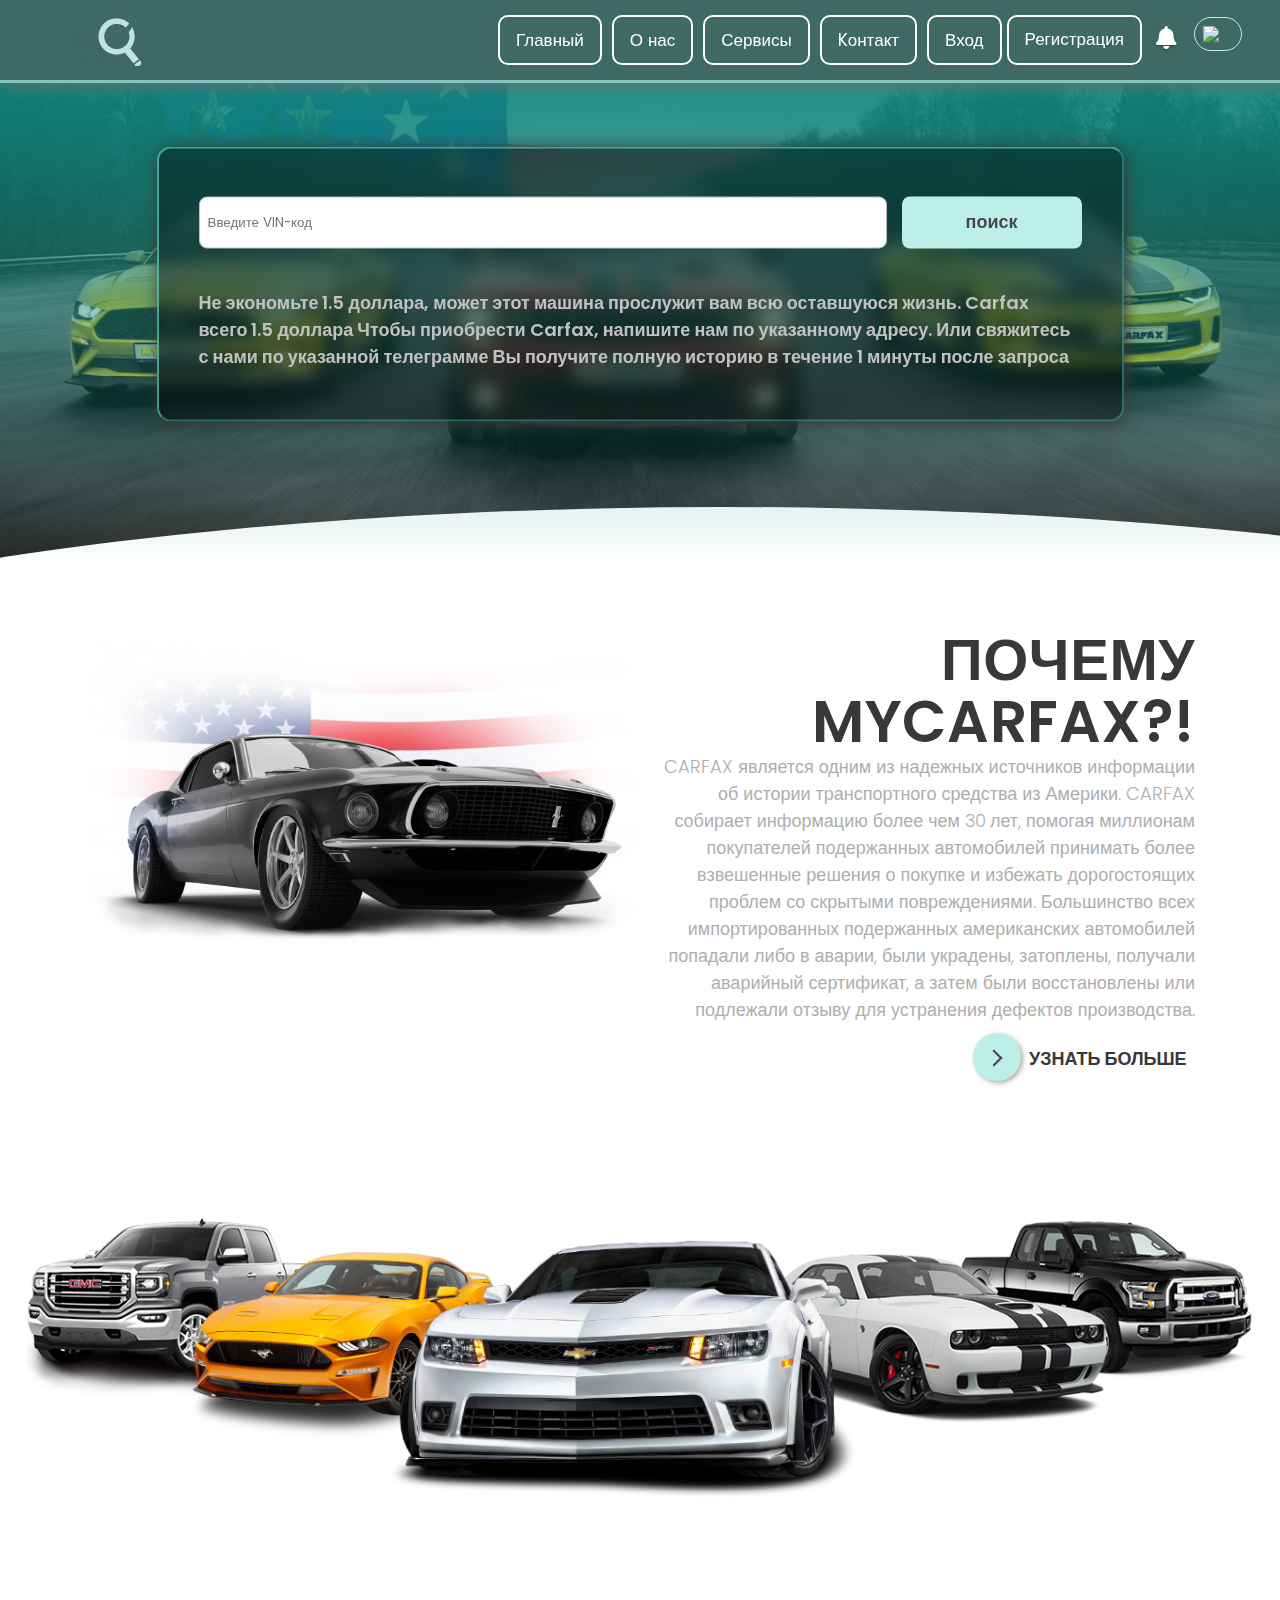
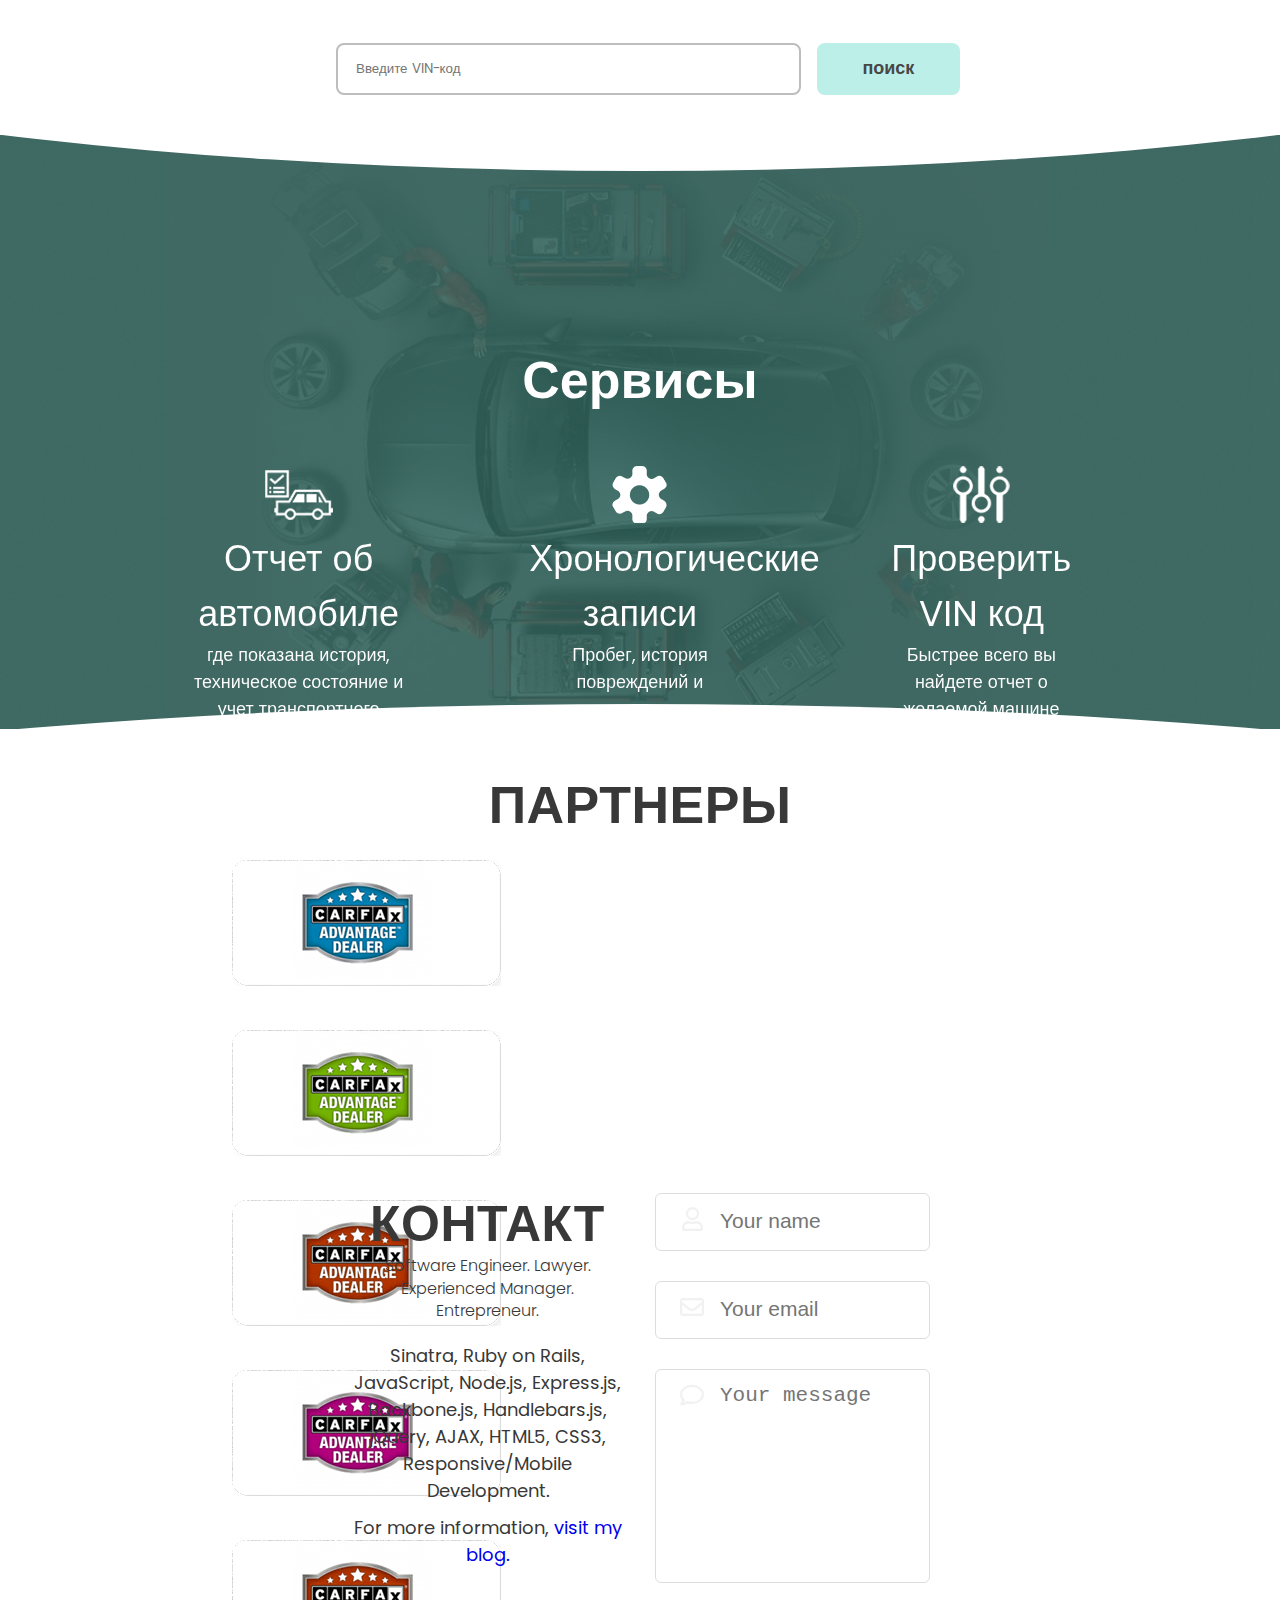
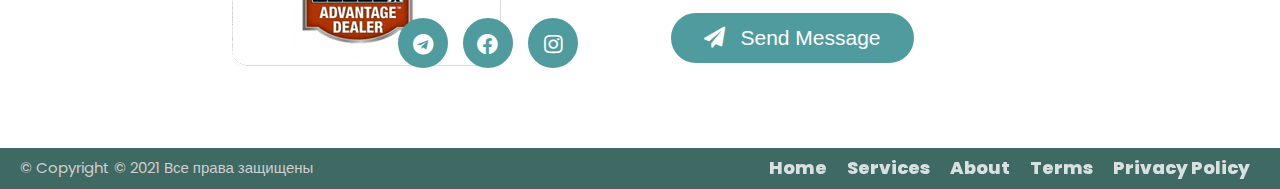
==== commit 9c8eeffd: "menu bar fix" ====
--- a/index.html
+++ b/index.html
@@ -16,18 +16,15 @@
 
 <body>
     <header class="header" id="header">
-        <button class="mobile-nav-toggle" id="mobile-nav-toggle" aria-controls="primary-navigation" aria-expanded="true"><span
-                class="sr-only"></span></button>
+        <button class="mobile-nav-toggle" id="mobile-nav-toggle" aria-controls="primary-navigation"
+            aria-expanded="true"><span class="sr-only"></span></button>
         <nav class="nav__container">
             <label class=" logo">
                 <img src="assets/img/logo.png" id="logo-one" class=" nav__logo">
             </label>
             <ul id="primary-navigation" data-visible="false" class="nav__list primary-navigation">
                 <li class="theme__changes">
-                    
-                    <i class="uil uil-moon change-theme" id="theme-button">
-                        </i>
-                    
+                    <i class="uil uil-moon change-theme" id="theme-button"></i>
                 </li>
                 <li class="lang-select">
                     <img src="https://cdn.countryflags.com/thumbs/russia/flag-round-250.png"
@@ -68,22 +65,22 @@
                 <li class="dropdown skills__open raise skills__close">
                     <label class="profile">
                         <input class="btn__checkbox active-link" type="checkbox" id='arrow' />
-                        <button class="nav__links skills__close registration active-link">
+                        <button class="nav__links skills__close reg__btn active-link">
                             <span>Регистрация</span><i class="uil uil-angle-down skills__arrow"></i></button>
 
-                            <ul>
-                                <li><a href="/user/profile">    Profile</a></li>
-                                <li><a href="/Dashboard">       auth.Dashboard</a></li>
-                                <li><a href="/history_balance"> auth.history_balance</a></li>
-                                <li><a href="/add_balance">     auth.add_balance</a></li>
-                                <li><a href="/myvincodes">      auth.my_vin_code  </a></li>
-                                <li><a href="/messageList">     auth.messages </a></li>
-                                <li>
-                                    <form method="POST" action="{{ route('logout">
+                        <ul>
+                            <li><a href="/user/profile"> Profile</a></li>
+                            <li><a href="/Dashboard"> auth.Dashboard</a></li>
+                            <li><a href="/history_balance"> auth.history_balance</a></li>
+                            <li><a href="/add_balance"> auth.add_balance</a></li>
+                            <li><a href="/myvincodes"> auth.my_vin_code </a></li>
+                            <li><a href="/messageList"> auth.messages </a></li>
+                            <li>
+                                <form method="POST" action="{{ route('logout">
                                         <button class="logout__btn">LogOut</button>
-                                    </form>
-                                </li>
-                            </ul>
+                                </form>
+                            </li>
+                        </ul>
                     </label>
                 </li>
                 <i class="fa fa-bell notification raise" aria-hidden="true"></i>
--- a/assets/css/style.css
+++ b/assets/css/style.css
@@ -17,6 +17,7 @@
     --fade-color: #40716B;
     --gradient-color: linear-gradient(to top, rgb(13 145 132 / 0%), rgb(13 145 132 / 100%));
     --background-color: #3f6963;
+    --button-background-color: #3f6963ba;
 
     /* borders */
     --border-solid: solid #509B9E;
@@ -56,6 +57,7 @@
     --border-with: 2px;
     --body-color-alt-2: none;
     --background-color: #181a22;
+    --button-background-color: #181a22de;
     --display-none: display: none;
 }
 
@@ -125,7 +127,8 @@
     width: 100%;
     display: inline-flex;
 }
-.logo__checkbox{
+
+.logo__checkbox {
     position: absolute;
     top: 16px;
     cursor: pointer;
@@ -133,8 +136,8 @@
     opacity: 0;
 }
 
-.nav__logo-2{
-    display: none; 
+.nav__logo-2 {
+    display: none;
     position: absolute;
     z-index: 1000;
     top: 18px;
@@ -153,6 +156,9 @@
     transform: translateY(-0.25em);
     background-color: #26eed7;
     border-color: #26eed7;
+}
+.reg__btn {
+    background: none;
 }
 
 .mobile-nav-toggle {
@@ -409,7 +415,9 @@
     z-index: 0;
     place-items: center;
 }
-
+.service{
+    width: 33.33%;
+   }
 .service__flex {
     position: absolute;
     top: 25%;
@@ -1063,7 +1071,7 @@
 
 .footer-distributed {
     background-color: var(--background-color);
-    height: 40px;
+    height: 100%;
     display: flex;
 }
 
@@ -1075,7 +1083,7 @@
 .footer-basic {
     padding: 6px 0;
     color: #ffffff;
-    background-color: var(--background-color);
+
     right: 20px;
     position: absolute;
     font-weight: 800;
@@ -1188,53 +1196,73 @@
 
 .profile ul {
     position: absolute;
-    background: white;
-    padding: 0px 8px;
-    top: 26px;
+    top: 42px;
+    right: 52px;
     display: flex;
     justify-content: space-around;
     align-items: center;
     flex-direction: column;
     list-style: none;
-    border-radius: 0 0 15px 15px;
     border-top: 3px solid #87c6be;
+    border-bottom: 3px solid #87c6be;
     opacity: 0;
+    box-shadow: 0px 0px 20px #00000078;
+    background: var(--button-background-color);
     pointer-events: none;
     transform: translateY(60px);
     transition: all 0.4s ease;
-    box-shadow: inset 0px 8px 8px 0px #5f958e;
-
+
+}
+
+.profile ul:after {
+    position: absolute;
+    top: -14px;
+    right: 25px;
+    width: 0px;
+    height: 0;
+    border-left: 8px solid transparent;
+    border-right: 8px solid transparent;
+    border-bottom: 11px solid #87c6be;
+    content: '';
+    display: block;
+    z-index: 2;
+    transition: all 200ms linear;
 }
 
 .logout__btn {
     border: none;
+    font-size: 16px;
+    color: white;
     background: transparent;
 }
 
-.dropdown button {
+/* .dropdown button {
     background: none;
-    border: 2px solid #fff;
+    color: white;
     cursor: pointer;
-    /* display: flex; */
-
-}
+
+    font-size: 20px;
+} */
 
 .profile a {
-    color: black;
+    color: rgb(255, 255, 255);
     text-decoration: none;
 }
 
 .profile li {
-    border-bottom: 1px solid;
     width: 100%;
     height: 100%;
     display: flex;
     justify-content: center;
     align-items: center;
+    margin: 2px 0;
+    padding: 5px 0;
+    padding-left: 20px;
+    padding-right: 15px;
 }
 
 .profile li:hover {
-    background-color: var(--button-color);
+    background-color: #bdefe926;;
 }
 
 .btn__checkbox:hover+button {
@@ -1254,16 +1282,20 @@
 input:checked+button>span+.skills__arrow {
     transform: rotate(-180deg);
 }
-.logo__checkbox:checked.naw__logo{
+
+.logo__checkbox:checked.naw__logo {
     display: none;
 }
+
 .btn__checkbox {
+    cursor: pointer;
     z-index: 1000;
     position: absolute;
     opacity: 0;
-    width: 18%;
-    height: 63%;
-}
+    width: 25%;
+    height: 50px;
+}
+
 
 ul li {
     list-style-type: none;
@@ -1289,11 +1321,6 @@
 
 @media screen and (max-width: 350px) {
 
-
-
-
-
-
     .vin__code-container {
         max-width: 318px;
         padding: 8px;
@@ -1373,24 +1400,23 @@
         width: 100%;
         left: 0px;
     }
-
-    .btn__checkbox {
-        top: 80px;
-        left: 60%;
-    }
-
     .profile ul {
-        top: 0;
+        top: 0px;
         margin-top: 514px;
         width: 100%;
+        right: 0;
         border-radius: 0;
-    }
-
-    .dropdown button {
         border: none;
-        background-image: linear-gradient(to left, #a94444, #ffffff);
-    }
-
+        z-index: -1;
+    }
+    .profile ul::after {
+        display: none;
+    }
+    .btn__checkbox{
+        width: 100%;
+    }
+
+   
     .detail__container {
         text-align: left;
         padding: 30% 2%;
@@ -1449,6 +1475,7 @@
         margin-right: 0px;
         transform: translateX(100%);
         transition: transform 350ms ease-out;
+        overflow-x: scroll;
     }
 
     .search {
@@ -1652,7 +1679,11 @@
     .slick-arrow {
         display: none;
     }
-
+    .reg__btn {
+        border: none;
+        background-image: linear-gradient(to left, #a94444, #ffffff);
+    }
+ 
 }
 
 
@@ -1729,11 +1760,11 @@
     .footer-basic {
         padding: 6px 6px;
         color: #ffffff;
-        background-color: var(--background-color);
         font-weight: 800;
         width: 100%;
         right: 0;
         left: 0;
+        position: relative;
     }
 
     .services__background {
@@ -1743,10 +1774,13 @@
     #contact {
         display: block !important;
     }
-
-}
-
-
+    .footer-text-center{
+        margin: 0 auto;
+        padding-top: 0px;
+        background-color: var(--body-color-alt) ;
+    }
+
+}
 
 /* 952px */
 @media screen and (max-width: 1282px) {
@@ -1756,9 +1790,6 @@
 
 }
 
-
-
-/* new add */
 .notification {
     display: inline-block;
     position: relative;
@@ -1770,6 +1801,7 @@
     font-size: 1.3em;
     cursor: pointer;
     color: white;
+    z-index: 1000;
 }
 
 .notification::before,
